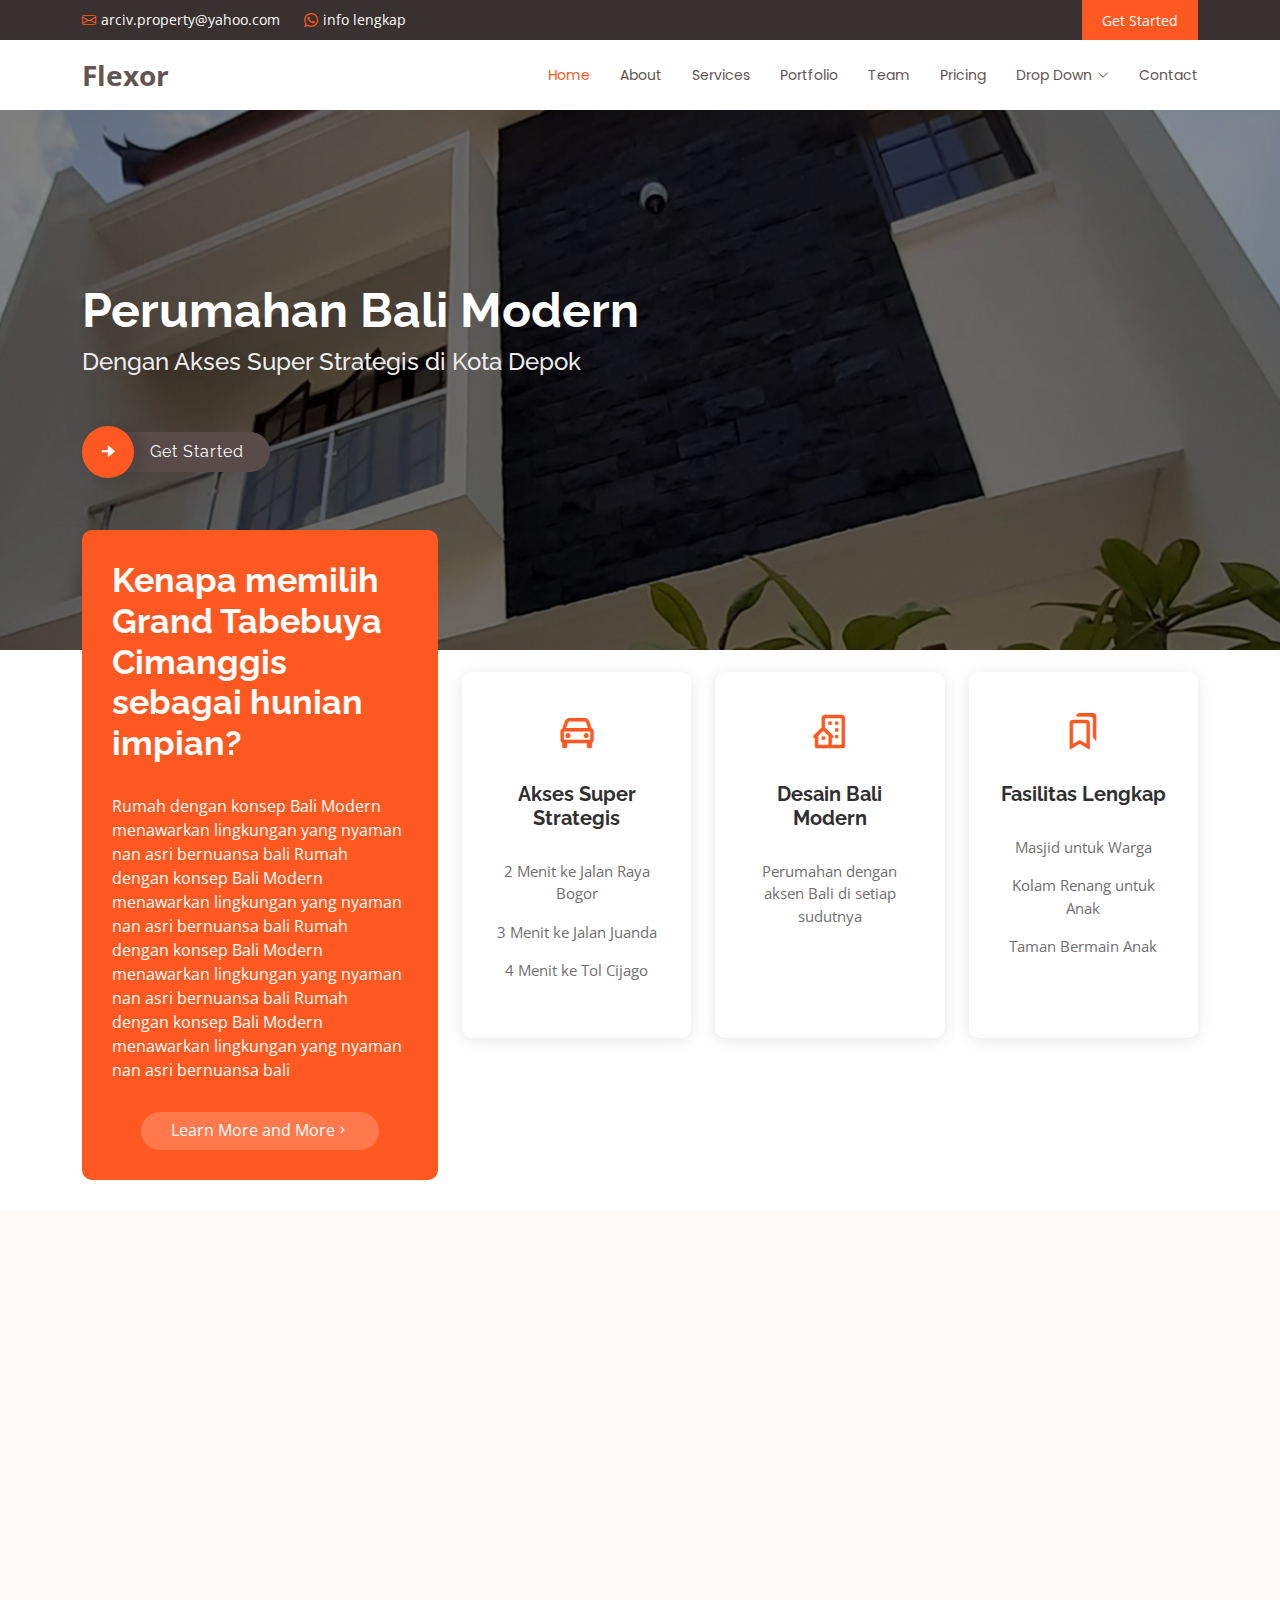
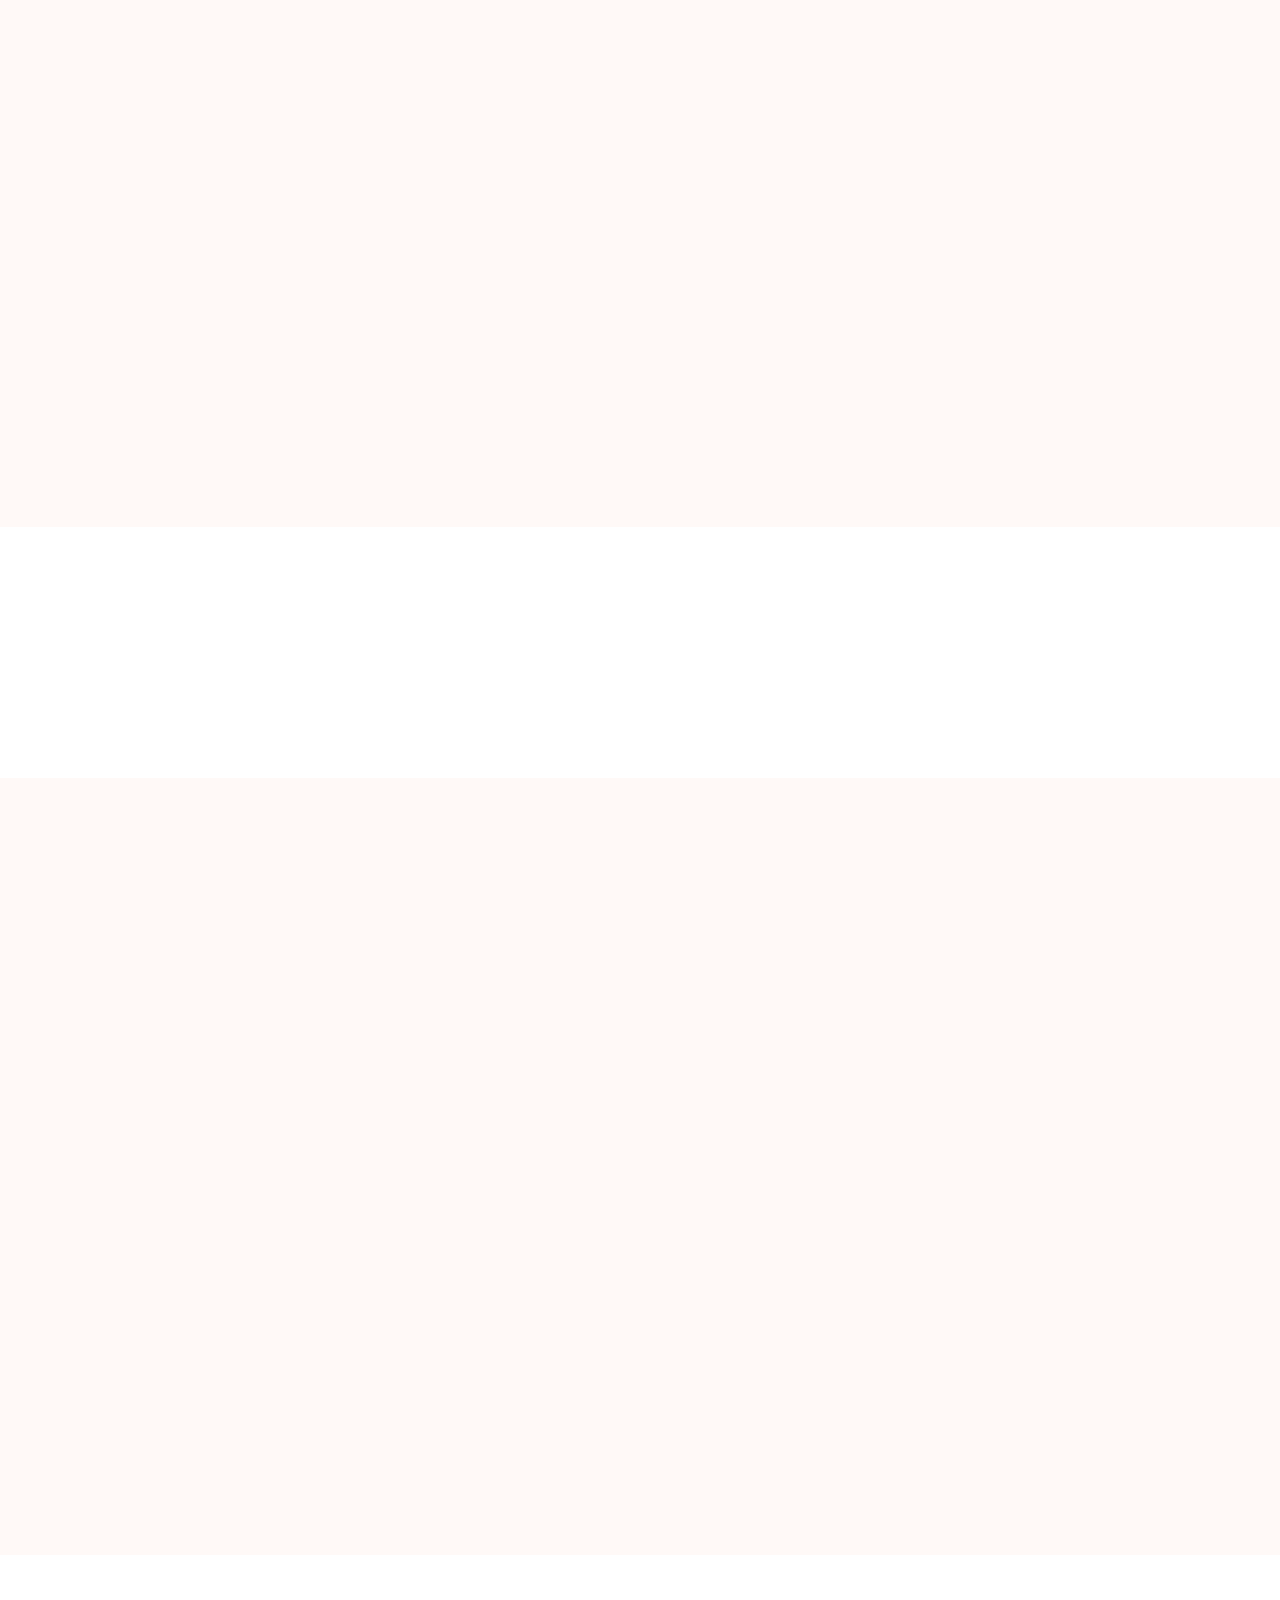
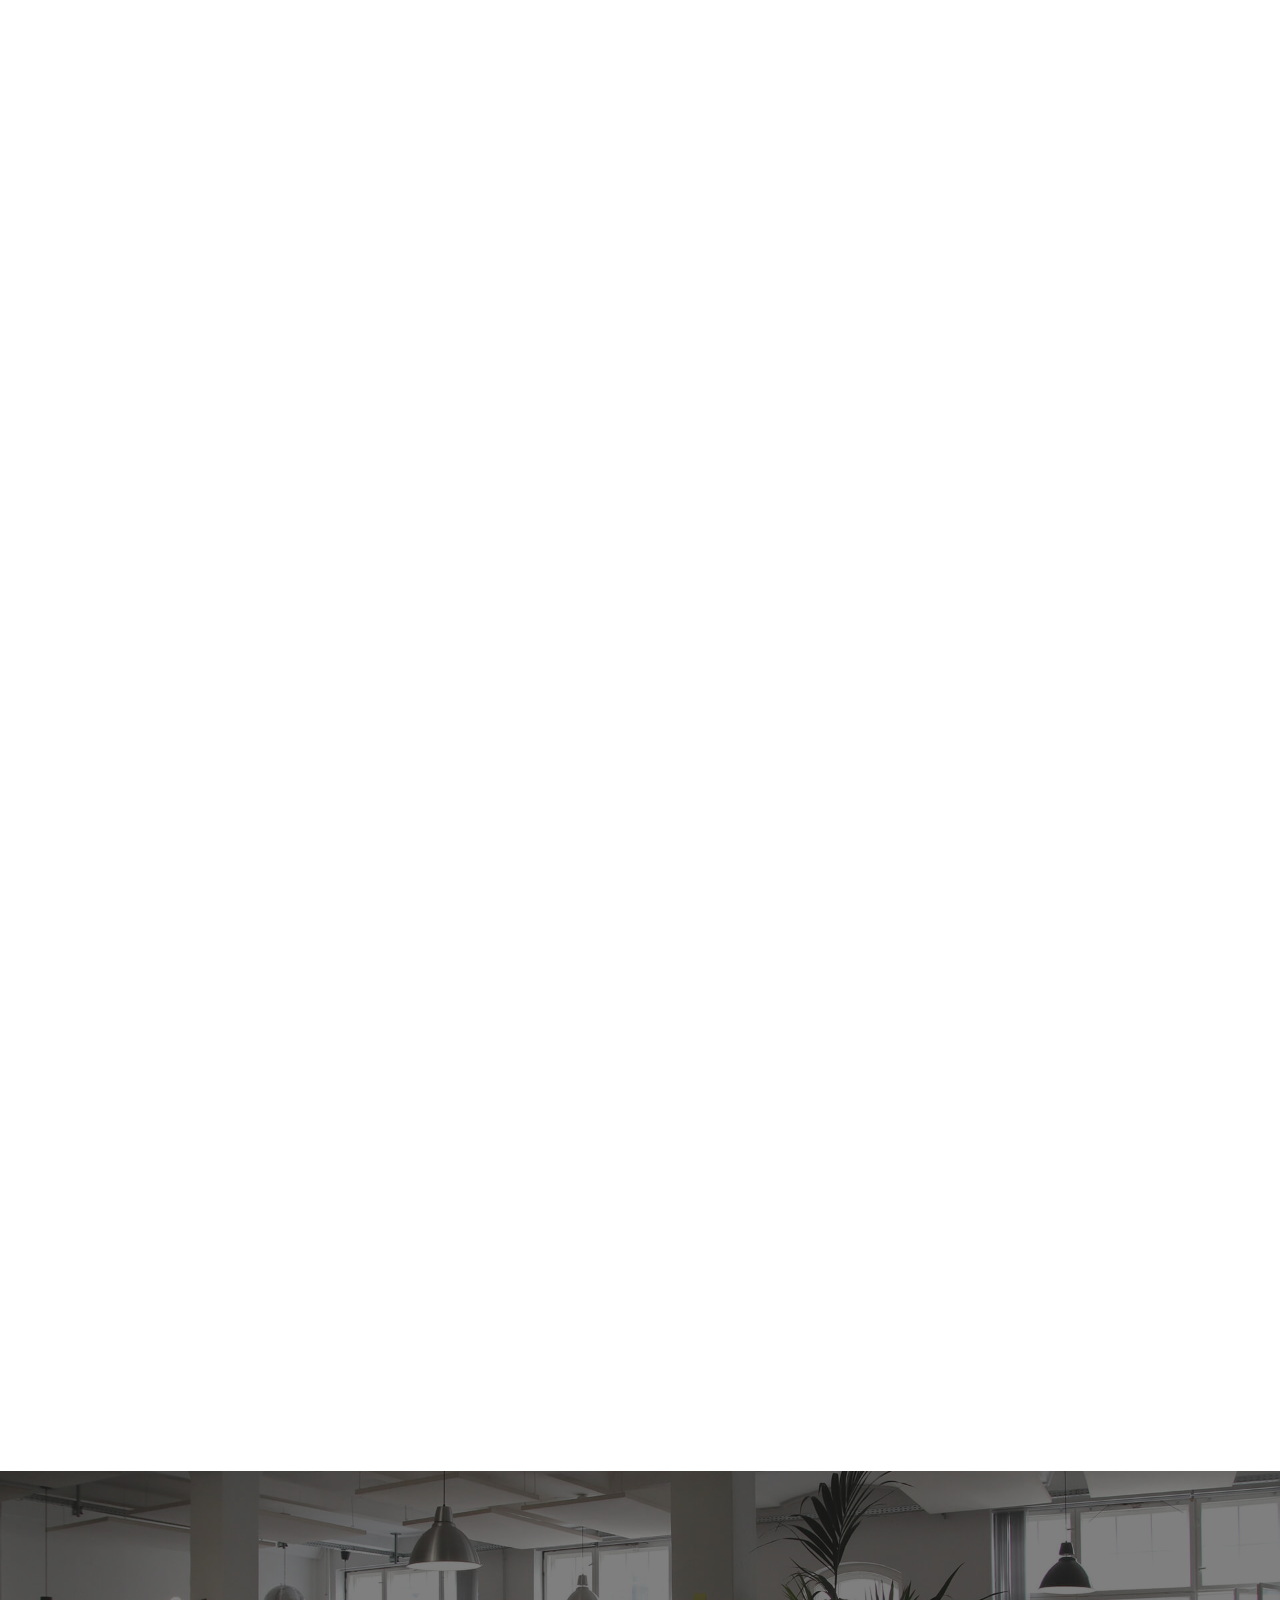
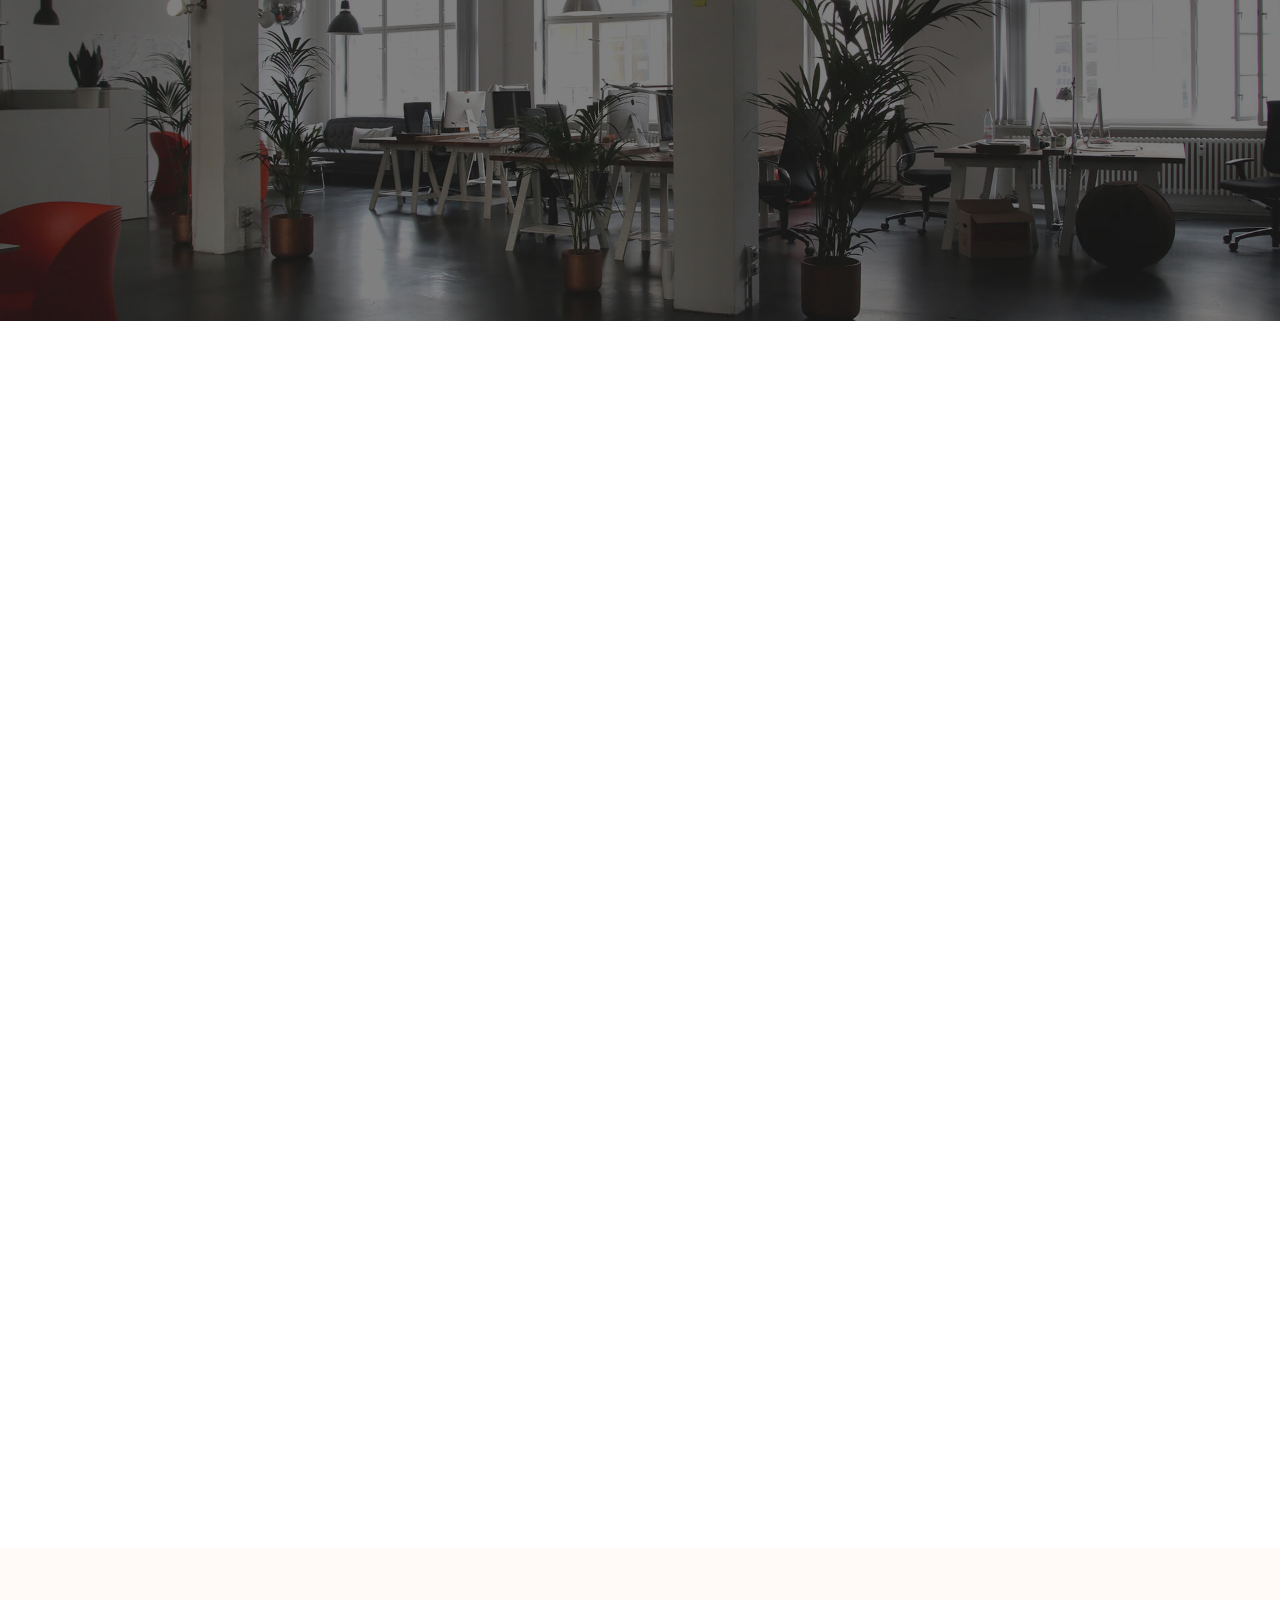
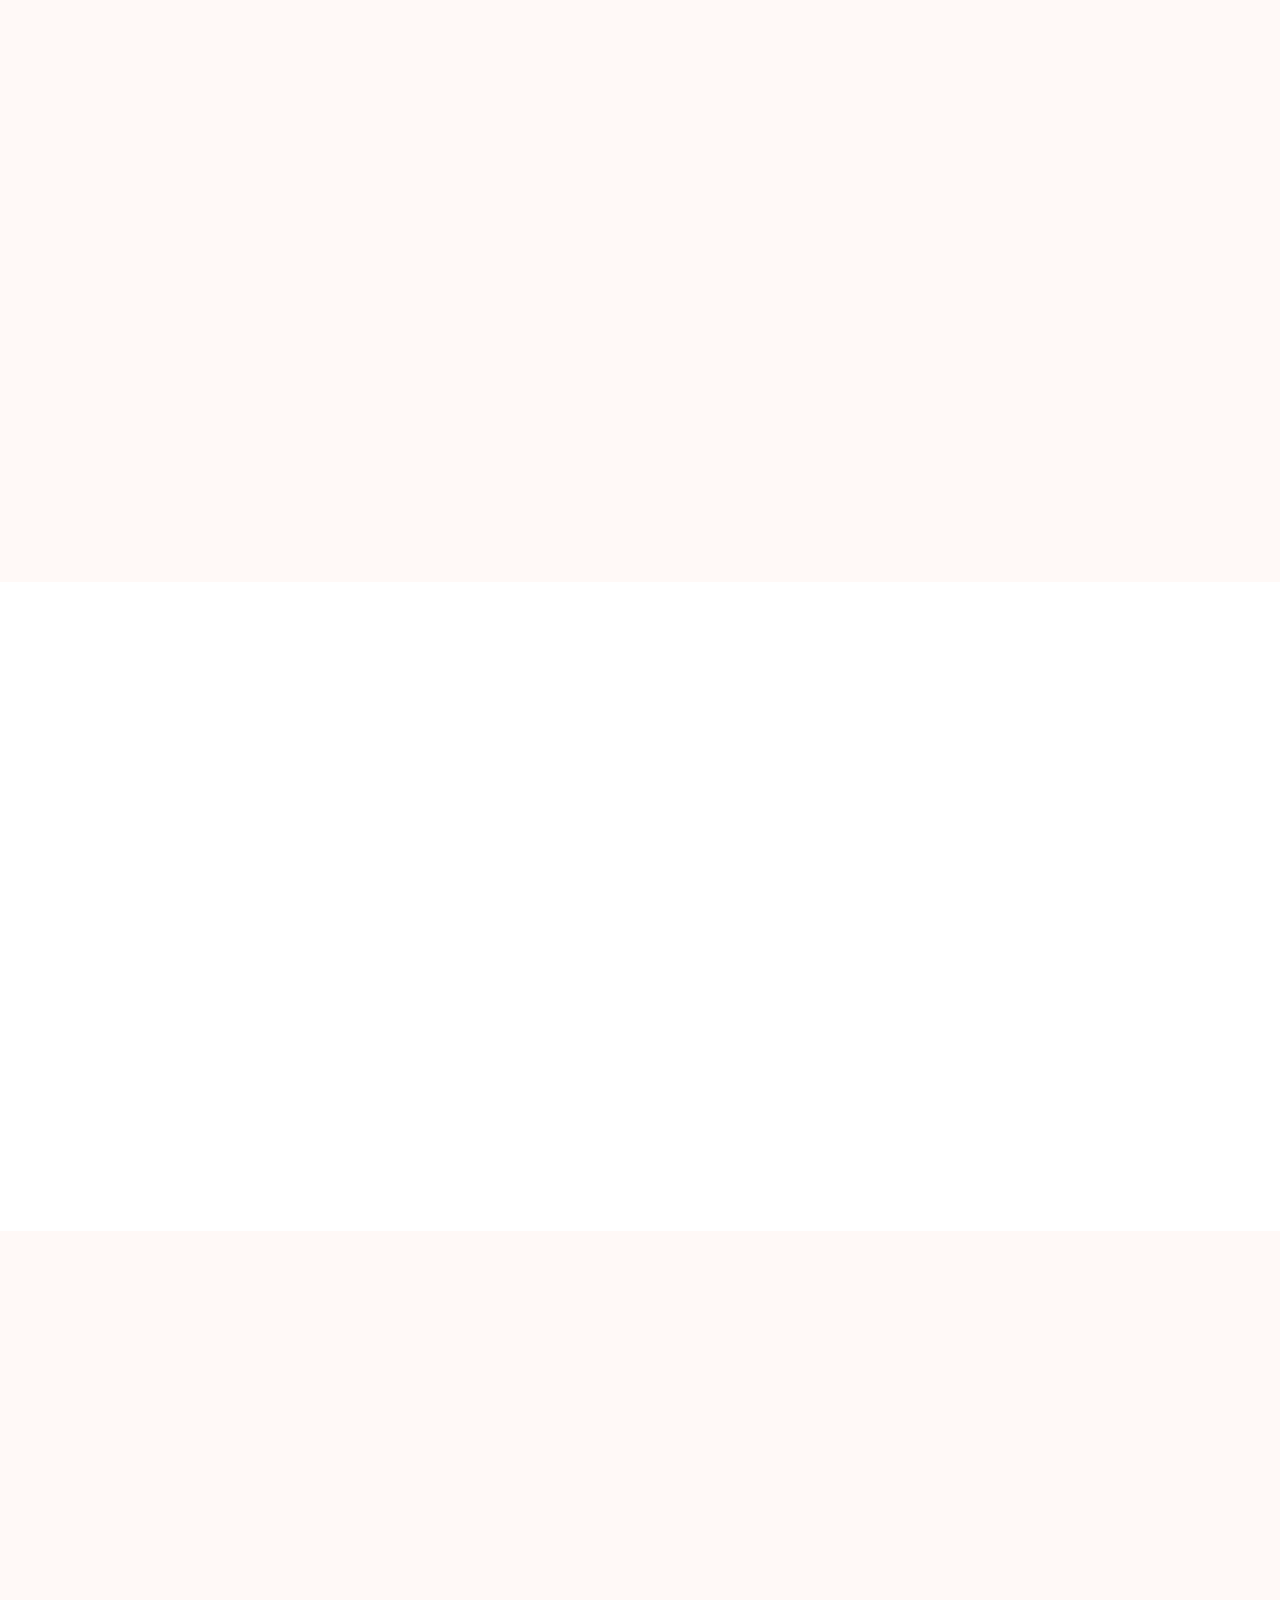
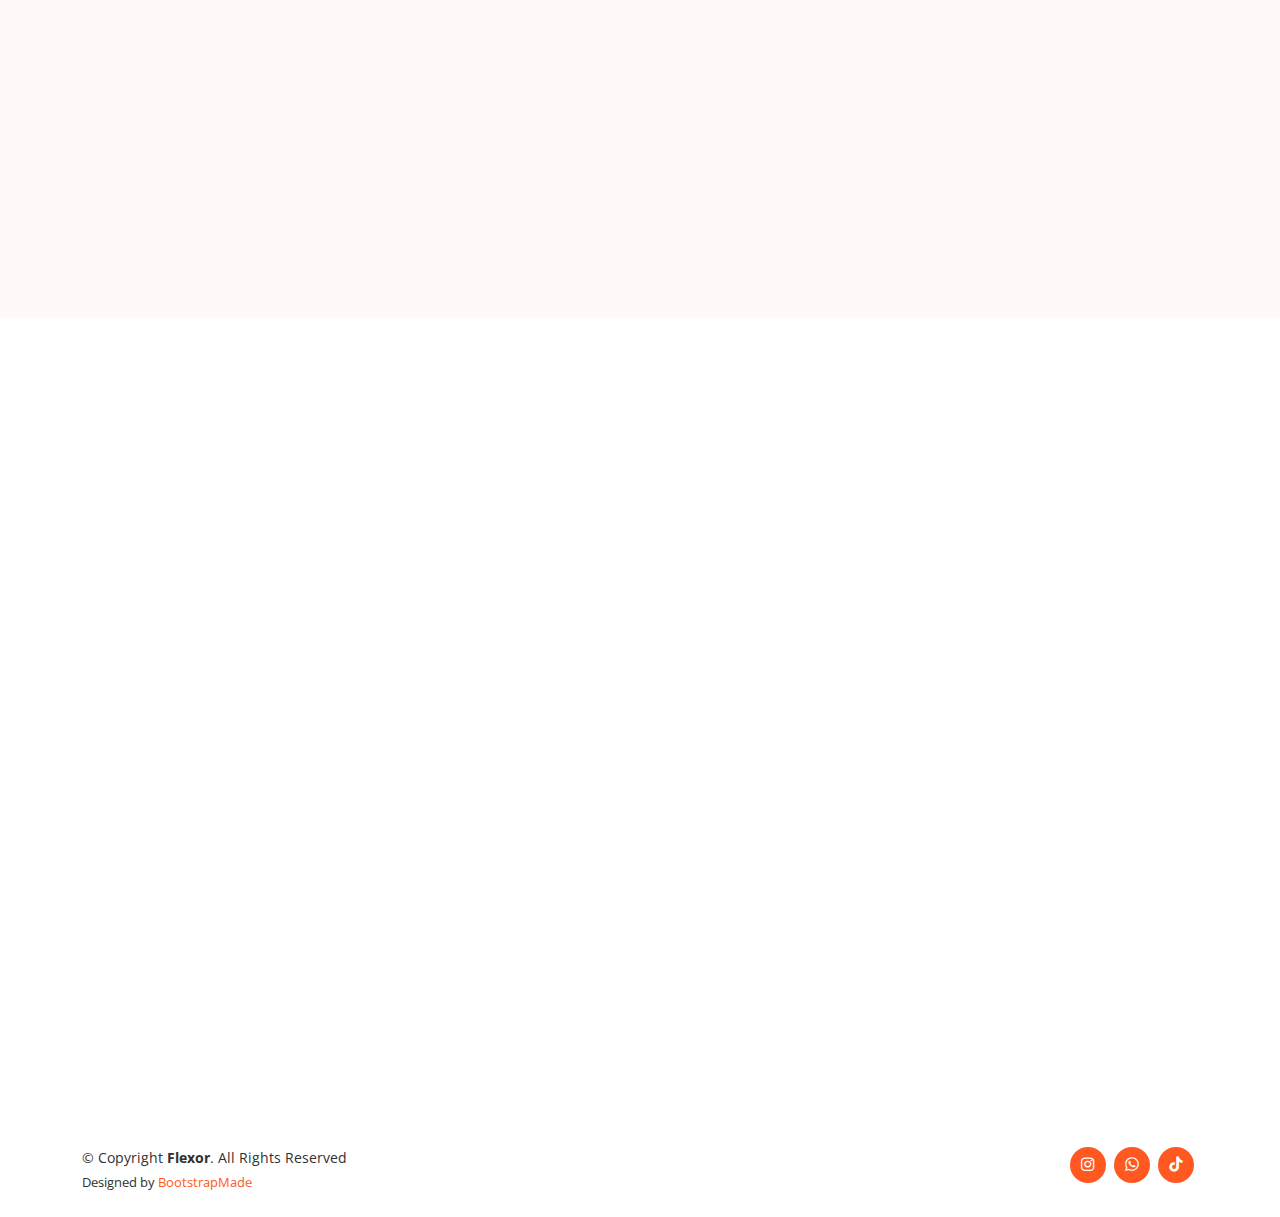
==== index.html @ 8ad3f73b "commit pertama" ====
<!DOCTYPE html>
<html lang="en">

<head>
  <meta charset="utf-8">
  <meta content="width=device-width, initial-scale=1.0" name="viewport">

  <title>Flexor Bootstrap Template - Index</title>
  <meta content="" name="description">
  <meta content="" name="keywords">

  <!-- Favicons -->
  <link href="assets/img/favicon.png" rel="icon">
  <link href="assets/img/apple-touch-icon.png" rel="apple-touch-icon">

  <!-- Google Fonts -->
  <link href="https://fonts.googleapis.com/css?family=Open+Sans:300,300i,400,400i,600,600i,700,700i|Raleway:300,300i,400,400i,500,500i,600,600i,700,700i|Poppins:300,300i,400,400i,500,500i,600,600i,700,700i" rel="stylesheet">

  <!-- Vendor CSS Files -->
  <link href="assets/vendor/aos/aos.css" rel="stylesheet">
  <link href="assets/vendor/bootstrap/css/bootstrap.min.css" rel="stylesheet">
  <link href="assets/vendor/bootstrap-icons/bootstrap-icons.css" rel="stylesheet">
  <link href="assets/vendor/boxicons/css/boxicons.min.css" rel="stylesheet">
  <link href="assets/vendor/glightbox/css/glightbox.min.css" rel="stylesheet">
  <link href="assets/vendor/swiper/swiper-bundle.min.css" rel="stylesheet">

  <!-- Template Main CSS File -->
  <link href="assets/css/style.css" rel="stylesheet">

  <!-- =======================================================
  * Template Name: Flexor
  * Updated: Jul 27 2023 with Bootstrap v5.3.1
  * Template URL: https://bootstrapmade.com/flexor-free-multipurpose-bootstrap-template/
  * Author: BootstrapMade.com
  * License: https://bootstrapmade.com/license/
  ======================================================== -->
</head>

<body>

  <!-- ======= Top Bar ======= -->
  <section id="topbar" class="d-flex align-items-center">
    <div class="container d-flex justify-content-center justify-content-md-between">
      <div class="contact-info d-flex align-items-center">
        <i class="bi bi-envelope d-flex align-items-center"><a href="mailto:arciv.property@yahoo.com">arciv.property@yahoo.com  </a></i>
        <i class="bi bi-whatsapp d-flex align-items-center ms-4"><a href="https://wa.me/6285691235723">info lengkap</a></i>
      </div>

      <div class="cta d-none d-md-flex align-items-center">
        <a href="#about" class="scrollto">Get Started</a>
      </div>
    </div>
  </section>

  <!-- ======= Header ======= -->
  <header id="header" class="d-flex align-items-center">
    <div class="container d-flex align-items-center justify-content-between">

      <div class="logo">
        <h1><a href="index.html">Flexor</a></h1>
        <!-- Uncomment below if you prefer to use an image logo -->
        <!-- <a href="index.html"><img src="assets/img/logo.png" alt="" class="img-fluid"></a>-->
      </div>

      <nav id="navbar" class="navbar">
        <ul>
          <li><a class="nav-link scrollto active" href="#hero">Home</a></li>
          <li><a class="nav-link scrollto" href="#about">About</a></li>
          <li><a class="nav-link scrollto" href="#services">Services</a></li>
          <li><a class="nav-link scrollto " href="#portfolio">Portfolio</a></li>
          <li><a class="nav-link scrollto" href="#team">Team</a></li>
          <li><a class="nav-link scrollto" href="#pricing">Pricing</a></li>
          <!-- <li><a href="blog.html">Blog</a></li> -->
          <li class="dropdown"><a href="#"><span>Drop Down</span> <i class="bi bi-chevron-down"></i></a>
            <ul>
              <li><a href="#">Drop Down 1</a></li>
              <li class="dropdown"><a href="#"><span>Deep Drop Down</span> <i class="bi bi-chevron-right"></i></a>
                <ul>
                  <li><a href="#">Deep Drop Down 1</a></li>
                  <li><a href="#">Deep Drop Down 2</a></li>
                  <li><a href="#">Deep Drop Down 3</a></li>
                  <li><a href="#">Deep Drop Down 4</a></li>
                  <li><a href="#">Deep Drop Down 5</a></li>
                </ul>
              </li>
              <li><a href="#">Drop Down 2</a></li>
              <li><a href="#">Drop Down 3</a></li>
              <li><a href="#">Drop Down 4</a></li>
            </ul>
          </li>
          <li><a class="nav-link scrollto" href="#contact">Contact</a></li>
        </ul>
        <i class="bi bi-list mobile-nav-toggle"></i>
      </nav><!-- .navbar -->

    </div>
  </header><!-- End Header -->

  <!-- ======= Hero Section ======= -->
  <section id="hero" class="d-flex flex-column justify-content-center align-items-center">
    <div class="container" data-aos="fade-in">
      <h1>Perumahan Bali Modern</h1>
      <h2>Dengan Akses Super Strategis di Kota Depok</h2>
      <div class="d-flex align-items-center">
        <i class="bx bxs-right-arrow-alt get-started-icon"></i>
        <a href="#about" class="btn-get-started scrollto">Get Started</a>
      </div>
    </div>
  </section><!-- End Hero -->

  <main id="main">

    <!-- ======= Why Us Section ======= -->
    <section id="why-us" class="why-us">
      <div class="container">

        <div class="row">
          <div class="col-xl-4 col-lg-5" data-aos="fade-up">
            <div class="content">
              <h3>Kenapa memilih Grand Tabebuya Cimanggis sebagai hunian impian?</h3>
              <p>
                Rumah dengan konsep Bali Modern menawarkan lingkungan yang nyaman nan asri bernuansa bali
                Rumah dengan konsep Bali Modern menawarkan lingkungan yang nyaman nan asri bernuansa bali
                Rumah dengan konsep Bali Modern menawarkan lingkungan yang nyaman nan asri bernuansa bali
                Rumah dengan konsep Bali Modern menawarkan lingkungan yang nyaman nan asri bernuansa bali
              </p>
              <div class="text-center">
                <a href="#" class="more-btn">Learn More and More<i class="bx bx-chevron-right"></i></a>
              </div>
            </div>
          </div>
          <div class="col-xl-8 col-lg-7 d-flex">
            <div class="icon-boxes d-flex flex-column justify-content-center">
              <div class="row">
                <div class="col-xl-4 d-flex align-items-stretch" data-aos="fade-up" data-aos-delay="100">
                  <div class="icon-box mt-4 mt-xl-0">
                    <i class="bx bx-car"></i>
                    <h4>Akses Super Strategis</h4>
                    <p>2 Menit ke Jalan Raya Bogor</p>
                    <p>3 Menit ke Jalan Juanda</p>
                    <p>4 Menit ke Tol Cijago</p>
                  </div>
                </div>
                <div class="col-xl-4 d-flex align-items-stretch" data-aos="fade-up" data-aos-delay="200">
                  <div class="icon-box mt-4 mt-xl-0">
                    <i class="bx bx-building-house"></i>
                    <h4>Desain Bali Modern</h4>
                    <p>Perumahan dengan aksen Bali di setiap sudutnya</p>
                  </div>
                </div>
                <div class="col-xl-4 d-flex align-items-stretch" data-aos="fade-up" data-aos-delay="300">
                  <div class="icon-box mt-4 mt-xl-0">
                    <i class="bx bx-bookmarks"></i>
                    <h4>Fasilitas Lengkap</h4>
                    <p>Masjid untuk Warga</p>
                    <p>Kolam Renang untuk Anak</p>
                    <p>Taman Bermain Anak</p>
                  </div>
                </div>
              </div>
            </div>
          </div>
        </div>

      </div>
    </section><!-- End Why Us Section -->

    <!-- ======= About Section ======= -->
    <section id="about" class="about section-bg">
      <div class="container">

        <div class="row">
          <div class="col-xl-5 col-lg-6 video-box d-flex justify-content-center align-items-stretch position-relative" data-aos="fade-right">
            <a href="https://www.youtube.com/watch?v=k0845DSqMCM&t=24s" class="glightbox play-btn mb-4" height="12px"></a>
            <!-- <a href="<iframe width="930" height="523" src="https://www.youtube.com/embed/k0845DSqMCM" title="GRAND TABEBUYA CIMANGGIS" frameborder="0" allow="accelerometer; autoplay; clipboard-write; encrypted-media; gyroscope; picture-in-picture; web-share" allowfullscreen></iframe>" class="glightbox play-btn mb-4"></a> -->
          </div>

          <div class="col-xl-7 col-lg-6 icon-boxes d-flex flex-column align-items-stretch justify-content-center py-5 px-lg-5">
            <h4 data-aos="fade-up">Tentang Kami</h4>
            <h3 data-aos="fade-up">Grand Tabebuya Cimanggis</h3>
            <h3 data-aos="fade-up">"your favourite place to be"</h3>
            <p data-aos="fade-up">Mengawali Project Sejak 2021, GTC bertransformasi menjadi project kami yang terbesar. Desain awal di Kavling A & B sejumlah 88 unit. Kemudian karena permintaan dan potensi yang besar, GTC ekspansi ke sisi Timur sekitar 0,8ha. Kini GTC menepati lahan seluas +- 1,6ha dan menjadi perumahan terbesar dalam project kami. Total unit rumah di GTC adalah 144 unit ditambah 6 unit Ruko dan fasilitas lengkapnya.</p>

            <div class="icon-box" data-aos="fade-up">
              <div class="icon"><i class="bx bx-fingerprint"></i></div>
              <h4 class="title"><a href="">Lorem Ipsum</a></h4>
              <p class="description">Voluptatum deleniti atque corrupti quos dolores et quas molestias excepturi sint occaecati cupiditate non provident</p>
            </div>

            <div class="icon-box" data-aos="fade-up" data-aos-delay="100">
              <div class="icon"><i class="bx bx-gift"></i></div>
              <h4 class="title"><a href="">Nemo Enim</a></h4>
              <p class="description">At vero eos et accusamus et iusto odio dignissimos ducimus qui blanditiis praesentium voluptatum deleniti atque</p>
            </div>

            <div class="icon-box" data-aos="fade-up" data-aos-delay="200">
              <div class="icon"><i class="bx bx-atom"></i></div>
              <h4 class="title"><a href="">Dine Pad</a></h4>
              <p class="description">Explicabo est voluptatum asperiores consequatur magnam. Et veritatis odit. Sunt aut deserunt minus aut eligendi omnis</p>
            </div>

          </div>
        </div>

      </div>
    </section><!-- End About Section -->

    <!-- ======= Clients Section ======= -->
    <section id="clients" class="clients">
      <div class="container" data-aos="fade-up">

        <div class="clients-slider swiper">
          <div class="swiper-wrapper align-items-center">
            <div class="swiper-slide"><img src="assets/img/clients/client-toto.jpg" class="img-fluid" alt=""></div>
            <div class="swiper-slide"><img src="assets/img/clients/client-depok.png" class="img-fluid" alt=""></div>
            <div class="swiper-slide"><img src="assets/img/clients/client-bpn.png" class="img-fluid" alt=""></div>
            <div class="swiper-slide"><img src="assets/img/clients/client-pdam.png" class="img-fluid" alt=""></div>
            <div class="swiper-slide"><img src="assets/img/clients/client-broco.png" class="img-fluid" alt=""></div>
            <div class="swiper-slide"><img src="assets/img/clients/client-pln.png" class="img-fluid" alt=""></div>
            <div class="swiper-slide"><img src="assets/img/clients/client-penguin.jpg" class="img-fluid" alt=""></div>
            <!-- <div class="swiper-slide"><img src="assets/img/clients/client-8.png" class="img-fluid" alt=""></div> -->
          </div>
          <div class="swiper-pagination"></div>
        </div>

      </div>
    </section><!-- End Clients Section -->

    <!-- ======= Services Section ======= -->
    <section id="services" class="services section-bg">
      <div class="container">

        <div class="section-title" data-aos="fade-up">
          <h2>Services</h2>
          <p>Magnam dolores commodi suscipit. Necessitatibus eius consequatur ex aliquid fuga eum quidem. Sit sint consectetur velit. Quisquam quos quisquam cupiditate. Et nemo qui impedit suscipit alias ea. Quia fugiat sit in iste officiis commodi quidem hic quas.</p>
        </div>

        <div class="row">
          <div class="col-lg-4 col-md-6" data-aos="fade-up">
            <div class="icon-box">
              <div class="icon"><i class="bi bi-briefcase"></i></div>
              <h4 class="title"><a href="">Lorem Ipsum</a></h4>
              <p class="description">Voluptatum deleniti atque corrupti quos dolores et quas molestias excepturi sint occaecati cupiditate non provident</p>
            </div>
          </div>
          <div class="col-lg-4 col-md-6" data-aos="fade-up" data-aos-delay="100">
            <div class="icon-box">
              <div class="icon"><i class="bi bi-card-checklist"></i></div>
              <h4 class="title"><a href="">Dolor Sitema</a></h4>
              <p class="description">Minim veniam, quis nostrud exercitation ullamco laboris nisi ut aliquip ex ea commodo consequat tarad limino ata</p>
            </div>
          </div>
          <div class="col-lg-4 col-md-6" data-aos="fade-up" data-aos-delay="200">
            <div class="icon-box">
              <div class="icon"><i class="bi bi-bar-chart"></i></div>
              <h4 class="title"><a href="">Sed ut perspiciatis</a></h4>
              <p class="description">Duis aute irure dolor in reprehenderit in voluptate velit esse cillum dolore eu fugiat nulla pariatur</p>
            </div>
          </div>
          <div class="col-lg-4 col-md-6" data-aos="fade-up" data-aos-delay="300">
            <div class="icon-box">
              <div class="icon"><i class="bi bi-binoculars"></i></div>
              <h4 class="title"><a href="">Magni Dolores</a></h4>
              <p class="description">Excepteur sint occaecat cupidatat non proident, sunt in culpa qui officia deserunt mollit anim id est laborum</p>
            </div>
          </div>
          <div class="col-lg-4 col-md-6" data-aos="fade-up" data-aos-delay="400">
            <div class="icon-box">
              <div class="icon"><i class="bi bi-brightness-high"></i></div>
              <h4 class="title"><a href="">Nemo Enim</a></h4>
              <p class="description">At vero eos et accusamus et iusto odio dignissimos ducimus qui blanditiis praesentium voluptatum deleniti atque</p>
            </div>
          </div>
          <div class="col-lg-4 col-md-6" data-aos="fade-up" data-aos-delay="500">
            <div class="icon-box">
              <div class="icon"><i class="bi bi-calendar4-week"></i></div>
              <h4 class="title"><a href="">Eiusmod Tempor</a></h4>
              <p class="description">Et harum quidem rerum facilis est et expedita distinctio. Nam libero tempore, cum soluta nobis est eligendi</p>
            </div>
          </div>
        </div>

      </div>
    </section><!-- End Services Section -->

    <!-- ======= Values Section ======= -->
    <section id="values" class="values">
      <div class="container">
        <div class="row">
          <div class="col-md-6 d-flex align-items-stretch" data-aos="fade-up">
            <div class="card" style="background-image: url(assets/img/values-1-1.png);">
              <div class="card-body">
                <h5 class="card-title"><a href="">Our Mission</a></h5>
                <p class="card-text">Lorem ipsum dolor sit amet, consectetur elit, sed do eiusmod tempor ut labore et dolore magna aliqua.</p>
                <div class="read-more"><a href="#"><i class="bi bi-arrow-right"></i> Read More</a></div>
              </div>
            </div>
          </div>
          <div class="col-md-6 d-flex align-items-stretch mt-4 mt-md-0" data-aos="fade-up" data-aos-delay="100">
            <div class="card" style="background-image: url(assets/img/values-2-1.png);">
              <div class="card-body">
                <h5 class="card-title"><a href="">Our Plan</a></h5>
                <p class="card-text">Sed ut perspiciatis unde omnis iste natus error sit voluptatem doloremque laudantium, totam rem.</p>
                <div class="read-more"><a href="#"><i class="bi bi-arrow-right"></i> Read More</a></div>
              </div>
            </div>
          </div>
          <div class="col-md-6 d-flex align-items-stretch mt-4" data-aos="fade-up" data-aos-delay="200">
            <div class="card" style="background-image: url(assets/img/values-3-1.png);">
              <div class="card-body">
                <h5 class="card-title"><a href="">Our Vision</a></h5>
                <p class="card-text">Nemo enim ipsam voluptatem quia voluptas sit aut odit aut fugit, sed quia magni dolores.</p>
                <div class="read-more"><a href="#"><i class="bi bi-arrow-right"></i> Read More</a></div>
              </div>
            </div>
          </div>
          <div class="col-md-6 d-flex align-items-stretch mt-4" data-aos="fade-up" data-aos-delay="300">
            <div class="card" style="background-image: url(assets/img/values-4-1.png);">
              <div class="card-body">
                <h5 class="card-title"><a href="">Our Care</a></h5>
                <p class="card-text">Nostrum eum sed et autem dolorum perspiciatis. Magni porro quisquam laudantium voluptatem.</p>
                <div class="read-more"><a href="#"><i class="bi bi-arrow-right"></i> Read More</a></div>
              </div>
            </div>
          </div>
          <br>
          <div class="col-md-6 d-flex align-items-stretch" data-aos="fade-up">
            <div class="card" style="background-image: url(assets/img/values-5-1.png);">
              <div class="card-body">
                <h5 class="card-title"><a href="">Our Mission</a></h5>
                <p class="card-text">Lorem ipsum dolor sit amet, consectetur elit, sed do eiusmod tempor ut labore et dolore magna aliqua.</p>
                <div class="read-more"><a href="#"><i class="bi bi-arrow-right"></i> Read More</a></div>
              </div>
            </div>
          </div>
          <div class="col-md-6 d-flex align-items-stretch mt-4 mt-md-0" data-aos="fade-up" data-aos-delay="100">
            <div class="card" style="background-image: url(assets/img/values-6-1.png);">
              <div class="card-body">
                <h5 class="card-title"><a href="">Our Plan</a></h5>
                <p class="card-text">Sed ut perspiciatis unde omnis iste natus error sit voluptatem doloremque laudantium, totam rem.</p>
                <div class="read-more"><a href="#"><i class="bi bi-arrow-right"></i> Read More</a></div>
              </div>
            </div>
          </div>
          <div class="col-md-6 d-flex align-items-stretch mt-4" data-aos="fade-up" data-aos-delay="200">
            <div class="card" style="background-image: url(assets/img/values-7-1.png);">
              <div class="card-body">
                <h5 class="card-title"><a href="">Our Vision</a></h5>
                <p class="card-text">Nemo enim ipsam voluptatem quia voluptas sit aut odit aut fugit, sed quia magni dolores.</p>
                <div class="read-more"><a href="#"><i class="bi bi-arrow-right"></i> Read More</a></div>
              </div>
            </div>
          </div>
          <div class="col-md-6 d-flex align-items-stretch mt-4" data-aos="fade-up" data-aos-delay="300">
            <div class="card" style="background-image: url(assets/img/values-8-1.png);">
              <div class="card-body">
                <h5 class="card-title"><a href="">Our Care</a></h5>
                <p class="card-text">Nostrum eum se d et autem dolorum perspiciatis. Magni porro quisquam laudantium voluptatem.</p>
                <div class="read-more"><a href="#"><i class="bi bi-arrow-right"></i> Read More</a></div>
              </div>
            </div>
          </div>
        </div>

      </div>
    </section><!-- End Values Section -->

    <!-- ======= Testimonials Section ======= -->
    <section id="testimonials" class="testimonials">
      <div class="container position-relative" data-aos="fade-up">

        <div class="testimonials-slider swiper" data-aos="fade-up" data-aos-delay="100">
          <div class="swiper-wrapper">

            <div class="swiper-slide">
              <div class="testimonial-item">
                <img src="assets/img/testimonials/testimonials-1.jpg" class="testimonial-img" alt="">
                <h3>Saul Goodman</h3>
                <h4>Ceo &amp; Founder</h4>
                <p>
                  <i class="bx bxs-quote-alt-left quote-icon-left"></i>
                  Proin iaculis purus consequat sem cure digni ssim donec porttitora entum suscipit rhoncus. Accusantium quam, ultricies eget id, aliquam eget nibh et. Maecen aliquam, risus at semper.
                  <i class="bx bxs-quote-alt-right quote-icon-right"></i>
                </p>
              </div>
            </div><!-- End testimonial item -->

            <div class="swiper-slide">
              <div class="testimonial-item">
                <img src="assets/img/testimonials/testimonials-2.jpg" class="testimonial-img" alt="">
                <h3>Sara Wilsson</h3>
                <h4>Designer</h4>
                <p>
                  <i class="bx bxs-quote-alt-left quote-icon-left"></i>
                  Export tempor illum tamen malis malis eram quae irure esse labore quem cillum quid cillum eram malis quorum velit fore eram velit sunt aliqua noster fugiat irure amet legam anim culpa.
                  <i class="bx bxs-quote-alt-right quote-icon-right"></i>
                </p>
              </div>
            </div><!-- End testimonial item -->

            <div class="swiper-slide">
              <div class="testimonial-item">
                <img src="assets/img/testimonials/testimonials-3.jpg" class="testimonial-img" alt="">
                <h3>Jena Karlis</h3>
                <h4>Store Owner</h4>
                <p>
                  <i class="bx bxs-quote-alt-left quote-icon-left"></i>
                  Enim nisi quem export duis labore cillum quae magna enim sint quorum nulla quem veniam duis minim tempor labore quem eram duis noster aute amet eram fore quis sint minim.
                  <i class="bx bxs-quote-alt-right quote-icon-right"></i>
                </p>
              </div>
            </div><!-- End testimonial item -->

            <div class="swiper-slide">
              <div class="testimonial-item">
                <img src="assets/img/testimonials/testimonials-4.jpg" class="testimonial-img" alt="">
                <h3>Matt Brandon</h3>
                <h4>Freelancer</h4>
                <p>
                  <i class="bx bxs-quote-alt-left quote-icon-left"></i>
                  Fugiat enim eram quae cillum dolore dolor amet nulla culpa multos export minim fugiat minim velit minim dolor enim duis veniam ipsum anim magna sunt elit fore quem dolore labore illum veniam.
                  <i class="bx bxs-quote-alt-right quote-icon-right"></i>
                </p>
              </div>
            </div><!-- End testimonial item -->

            <div class="swiper-slide">
              <div class="testimonial-item">
                <img src="assets/img/testimonials/testimonials-5.jpg" class="testimonial-img" alt="">
                <h3>John Larson</h3>
                <h4>Entrepreneur</h4>
                <p>
                  <i class="bx bxs-quote-alt-left quote-icon-left"></i>
                  Quis quorum aliqua sint quem legam fore sunt eram irure aliqua veniam tempor noster veniam enim culpa labore duis sunt culpa nulla illum cillum fugiat legam esse veniam culpa fore nisi cillum quid.
                  <i class="bx bxs-quote-alt-right quote-icon-right"></i>
                </p>
              </div>
            </div><!-- End testimonial item -->

          </div>
          <div class="swiper-pagination"></div>
        </div>

      </div>
    </section><!-- End Testimonials Section -->

    <!-- ======= Portfolio Section ======= -->
    <section id="portfolio" class="portfolio">
      <div class="container">

        <div class="section-title">
          <h2 data-aos="fade-up">Portfolio</h2>
          <p data-aos="fade-up">Magnam dolores commodi suscipit. Necessitatibus eius consequatur ex aliquid fuga eum quidem. Sit sint consectetur velit. Quisquam quos quisquam cupiditate. Et nemo qui impedit suscipit alias ea. Quia fugiat sit in iste officiis commodi quidem hic quas.</p>
        </div>

        <div class="row" data-aos="fade-up" data-aos-delay="100">
          <div class="col-lg-12 d-flex justify-content-center">
            <ul id="portfolio-flters">
              <li data-filter="*" class="filter-active">All</li>
              <li data-filter=".filter-app">Type 51</li>
              <li data-filter=".filter-card">Type 61</li>
              <!-- <li data-filter=".filter-web">Web</li> -->
            </ul>
          </div>
        </div>

        <div class="row portfolio-container" data-aos="fade-up" data-aos-delay="200">

          <div class="col-lg-4 col-md-6 portfolio-item filter-app">
            <img src="assets/img/portfolio/portfolio-1-1.jpg" class="img-fluid" alt="">
            <div class="portfolio-info">
              <h4>Type 51</h4>
              <p>Fasad</p>
              <a href="assets/img/portfolio/portfolio-1-1.jpg" data-gallery="portfolioGallery" class="portfolio-lightbox preview-link" title="App 1"><i class="bx bx-plus"></i></a>
              <a href="portfolio-details.html" class="details-link" title="More Details"><i class="bx bx-link"></i></a>
            </div>
          </div>

          <div class="col-lg-4 col-md-6 portfolio-item filter-app">
            <img src="assets/img/portfolio/portfolio-2-1.jpg" class="img-fluid" alt="">
            <div class="portfolio-info">
              <h4>Type 51</h4>
              <p>Ruang Utama</p>
              <a href="assets/img/portfolio/portfolio-2-1.jpg" data-gallery="portfolioGallery" class="portfolio-lightbox preview-link" title="Web 3"><i class="bx bx-plus"></i></a>
              <a href="portfolio-details.html" class="details-link" title="More Details"><i class="bx bx-link"></i></a>
            </div>
          </div>

          <div class="col-lg-4 col-md-6 portfolio-item filter-card">
            <img src="assets/img/portfolio/portfolio-6-1.jpg" class="img-fluid" alt="">
            <div class="portfolio-info">
              <h4>Type 61</h4>
              <p>Fasad</p>
              <a href="assets/img/portfolio/portfolio-6-1.jpg" data-gallery="portfolioGallery" class="portfolio-lightbox preview-link" title="App 3"><i class="bx bx-plus"></i></a>
              <a href="portfolio-details.html" class="details-link" title="More Details"><i class="bx bx-link"></i></a>
            </div>
          </div>
          
          <div class="col-lg-4 col-md-6 portfolio-item filter-app">
            <img src="assets/img/portfolio/portfolio-4-1.jpg" class="img-fluid" alt="">
            <div class="portfolio-info">
              <h4>Type 51</h4>
              <p>Area Lt.2</p>
              <a href="assets/img/portfolio/portfolio-4-1.jpg" data-gallery="portfolioGallery" class="portfolio-lightbox preview-link" title="Card 2"><i class="bx bx-plus"></i></a>
              <a href="portfolio-details.html" class="details-link" title="More Details"><i class="bx bx-link"></i></a>
            </div>
          </div>
          
          <div class="col-lg-4 col-md-6 portfolio-item filter-app">
            <img src="assets/img/portfolio/portfolio-5-1.jpg" class="img-fluid" alt="">
            <div class="portfolio-info">
              <h4>Type 51</h4>
              <p>Balkon</p>
              <a href="assets/img/portfolio/portfolio-5-1.jpg" data-gallery="portfolioGallery" class="portfolio-lightbox preview-link" title="Web 2"><i class="bx bx-plus"></i></a>
              <a href="portfolio-details.html" class="details-link" title="More Details"><i class="bx bx-link"></i></a>
            </div>
          </div>
          
          <div class="col-lg-4 col-md-6 portfolio-item filter-app">
            <img src="assets/img/portfolio/portfolio-3-1.jpg" class="img-fluid" alt="">
            <div class="portfolio-info">
              <h4>Type 51</h4>
              <p>Area Tangga</p>
              <a href="assets/img/portfolio/portfolio-3-1.jpg" data-gallery="portfolioGallery" class="portfolio-lightbox preview-link" title="App 2"><i class="bx bx-plus"></i></a>
              <a href="portfolio-details.html" class="details-link" title="More Details"><i class="bx bx-link"></i></a>
            </div>
          </div>
          

          <div class="col-lg-4 col-md-6 portfolio-item filter-card">
            <img src="assets/img/portfolio/portfolio-7-1.jpg" class="img-fluid" alt="">
            <div class="portfolio-info">
              <h4>Type 61</h4>
              <p>Ruang Utama</p>
              <a href="assets/img/portfolio/portfolio-7-1.jpg" data-gallery="portfolioGallery" class="portfolio-lightbox preview-link" title="Card 1"><i class="bx bx-plus"></i></a>
              <a href="portfolio-details.html" class="details-link" title="More Details"><i class="bx bx-link"></i></a>
            </div>
          </div>

          <div class="col-lg-4 col-md-6 portfolio-item filter-card">
            <img src="assets/img/portfolio/portfolio-8-1.jpg" class="img-fluid" alt="">
            <div class="portfolio-info">
              <h4>Type 61</h4>
              <p>Area Lt.2</p>
              <a href="assets/img/portfolio/portfolio-8-1.jpg" data-gallery="portfolioGallery" class="portfolio-lightbox preview-link" title="Card 3"><i class="bx bx-plus"></i></a>
              <a href="portfolio-details.html" class="details-link" title="More Details"><i class="bx bx-link"></i></a>
            </div>
          </div>

          <div class="col-lg-4 col-md-6 portfolio-item filter-card">
            <img src="assets/img/portfolio/portfolio-9-1.jpg" class="img-fluid" alt="">
            <div class="portfolio-info">
              <h4>Type 61</h4>
              <p>Balkon</p>
              <a href="assets/img/portfolio/portfolio-9-1.jpg" data-gallery="portfolioGallery" class="portfolio-lightbox preview-link" title="Web 3"><i class="bx bx-plus"></i></a>
              <a href="portfolio-details.html" class="details-link" title="More Details"><i class="bx bx-link"></i></a>
            </div>
          </div>

        </div>

      </div>
    </section><!-- End Portfolio Section -->

    <!-- ======= Team Section ======= -->
    <section id="team" class="team section-bg">
      <div class="container">

        <div class="section-title">
          <h2 data-aos="fade-up">Team</h2>
          <p data-aos="fade-up">Magnam dolores commodi suscipit. Necessitatibus eius consequatur ex aliquid fuga eum quidem. Sit sint consectetur velit. Quisquam quos quisquam cupiditate. Et nemo qui impedit suscipit alias ea. Quia fugiat sit in iste officiis commodi quidem hic quas.</p>
        </div>

        <div class="row">

          <div class="col-lg-3 col-md-6 d-flex align-items-stretch" data-aos="fade-up">
            <div class="member">
              <div class="member-img">
                <img src="assets/img/team/team-1.jpg" class="img-fluid" alt="">
                <div class="social">
                  <a href=""><i class="bi bi-twitter"></i></a>
                  <a href=""><i class="bi bi-facebook"></i></a>
                  <a href=""><i class="bi bi-instagram"></i></a>
                  <a href=""><i class="bi bi-linkedin"></i></a>
                </div>
              </div>
              <div class="member-info">
                <h4>Walter White</h4>
                <span>Chief Executive Officer</span>
              </div>
            </div>
          </div>

          <div class="col-lg-3 col-md-6 d-flex align-items-stretch" data-aos="fade-up" data-aos-delay="100">
            <div class="member">
              <div class="member-img">
                <img src="assets/img/team/team-2.jpg" class="img-fluid" alt="">
                <div class="social">
                  <a href=""><i class="bi bi-twitter"></i></a>
                  <a href=""><i class="bi bi-facebook"></i></a>
                  <a href=""><i class="bi bi-instagram"></i></a>
                  <a href=""><i class="bi bi-linkedin"></i></a>
                </div>
              </div>
              <div class="member-info">
                <h4>Sarah Jhonson</h4>
                <span>Product Manager</span>
              </div>
            </div>
          </div>

          <div class="col-lg-3 col-md-6 d-flex align-items-stretch" data-aos="fade-up" data-aos-delay="200">
            <div class="member">
              <div class="member-img">
                <img src="assets/img/team/team-3.jpg" class="img-fluid" alt="">
                <div class="social">
                  <a href=""><i class="bi bi-twitter"></i></a>
                  <a href=""><i class="bi bi-facebook"></i></a>
                  <a href=""><i class="bi bi-instagram"></i></a>
                  <a href=""><i class="bi bi-linkedin"></i></a>
                </div>
              </div>
              <div class="member-info">
                <h4>William Anderson</h4>
                <span>CTO</span>
              </div>
            </div>
          </div>

          <div class="col-lg-3 col-md-6 d-flex align-items-stretch" data-aos="fade-up" data-aos-delay="300">
            <div class="member">
              <div class="member-img">
                <img src="assets/img/team/team-4.jpg" class="img-fluid" alt="">
                <div class="social">
                  <a href=""><i class="bi bi-twitter"></i></a>
                  <a href=""><i class="bi bi-facebook"></i></a>
                  <a href=""><i class="bi bi-instagram"></i></a>
                  <a href=""><i class="bi bi-linkedin"></i></a>
                </div>
              </div>
              <div class="member-info">
                <h4>Amanda Jepson</h4>
                <span>Accountant</span>
              </div>
            </div>
          </div>

        </div>

      </div>
    </section><!-- End Team Section -->

    <!-- ======= Pricing Section ======= -->
    <section id="pricing" class="pricing">
      <div class="container">

        <div class="section-title">
          <h2 data-aos="fade-up">Potongan Harga</h2>
          <p data-aos="fade-up">Dapatkan berbagai Potongan Harga yang bisa Anda miliki</p>
        </div>

        <div class="row">

          <div class="col-lg-3 col-md-6" data-aos="fade-up">
            <div class="box">
              <h3>Pesta 17-an</h3>
              <h4><sup>Rp</sup>17<span> Juta</span></h4>
              <ul>
                <li>SHM Pecahan</li>
                <li>IMP/PBB Pecahan</li>
                <li>AJB + Balik Nama</li>
                <li>Pajak Pembeli</li>
                <li>Massa ultricies mi</li>
              </ul>
              <div class="btn-wrap">
                <a href="https://wa.me/6285691235723" class="btn-buy">Pesan</a>
              </div>
            </div>
          </div>

          <div class="col-lg-3 col-md-6 mt-4 mt-md-0" data-aos="fade-up" data-aos-delay="100">
            <div class="box featured">
              <h3>Cash Bertahap</h3>
              <h4><sup>Rp</sup>40<span>Juta</span></h4>
              <ul>
                <li>SHM Pecahan</li>
                <li>IMP/PBB Pecahan</li>
                <li>AJB + Balik Nama</li>
                <li>Pajak Pembeli</li>
                <li>Instalasi PLN + PDAM</li>
              </ul>
              <div class="btn-wrap">
                <a href="https://wa.me/6285691235723" class="btn-buy">Pesan</a>
              </div>
            </div>
          </div>

          <div class="col-lg-3 col-md-6 mt-4 mt-lg-0" data-aos="fade-up" data-aos-delay="200">
            <div class="box">
              <h3>Cash Keras</h3>
              <h4><sup>Rp</sup>75<span>Juta</span></h4>
              <ul>
                <li>SHM Pecahan</li>
                <li>IMP/PBB Pecahan</li>
                <li>AJB + Balik Nama</li>
                <li>Pajak Pembeli</li>
                <li>Massa ultricies mi</li>
              </ul>
              <div class="btn-wrap">
                <a href="https://wa.me/6285691235723" class="btn-buy">Pesan</a>
              </div>
            </div>
          </div>

          <div class="col-lg-3 col-md-6 mt-4 mt-lg-0" data-aos="fade-up" data-aos-delay="300">
            <div class="box">
              <span class="advanced">Advanced</span>
              <h3>Ramadhan</h3>
              <h4><sup>Rp</sup>120<span>Juta</span></h4>
              <ul>
                <li>SHM Pecahan</li>
                <li>IMP/PBB Pecahan</li>
                <li>AJB + Balik Nama</li>
                <li>Pajak Pembeli</li>
                <li>Massa ultricies mi</li>
              </ul>
              <div class="btn-wrap">
                <a href="https://wa.me/6285691235723" class="btn-buy">Pesan</a>
              </div>
            </div>
          </div>

        </div>

      </div>
    </section><!-- End Pricing Section -->

    <!-- ======= F.A.Q Section ======= -->
    <section id="faq" class="faq section-bg">
      <div class="container">

        <div class="section-title">
          <h2 data-aos="fade-up">F.A.Q</h2>
          <p data-aos="fade-up">Magnam dolores commodi suscipit. Necessitatibus eius consequatur ex aliquid fuga eum quidem. Sit sint consectetur velit. Quisquam quos quisquam cupiditate. Et nemo qui impedit suscipit alias ea. Quia fugiat sit in iste officiis commodi quidem hic quas.</p>
        </div>

        <div class="faq-list">
          <ul>
            <li data-aos="fade-up">
              <i class="bx bx-help-circle icon-help"></i> <a data-bs-toggle="collapse" class="collapse" data-bs-target="#faq-list-1">Bagaimana proses pengajuan KPR?<i class="bx bx-chevron-down icon-show"></i><i class="bx bx-chevron-up icon-close"></i></a>
              <div id="faq-list-1" class="collapse show" data-bs-parent=".faq-list">
                <p>
                  Cukup siapkan dokumen KPR saja.
                </p>
              </div>
            </li>

            <li data-aos="fade-up" data-aos-delay="100">
              <i class="bx bx-help-circle icon-help"></i> <a data-bs-toggle="collapse" data-bs-target="#faq-list-2" class="collapsed">Dokumen apa saja yang perlu dipersiapkan untuk mengajukan KPR?<i class="bx bx-chevron-down icon-show"></i><i class="bx bx-chevron-up icon-close"></i></a>
              <div id="faq-list-2" class="collapse" data-bs-parent=".faq-list">
                <p>
                  Ketentuan: <br>
                  WNI, Usia 21-50 tahun, Penghasilan tetap & memiliki tabungan BSI <br>
                  Syarat: <br>
                  1. Mengisi Formulis BSI Hasanah<br>
                  2. Fotokopi KTP, KK & Akta Nikah<br>
                  3. Fotokopi Rekening & Slip Gaji<br>
                  4. SK Pegawai Tetap<br>
                  5. Fotokopi properti SHM, IMB & Denah Rumah<br>
                </p>
              </div>
            </li>

            <li data-aos="fade-up" data-aos-delay="200">
              <i class="bx bx-help-circle icon-help"></i> <a data-bs-toggle="collapse" data-bs-target="#faq-list-3" class="collapsed">Biaya apa saja yang harus saya bayar jika ingin membeli rumah di Grand Tabebuya Cimanggis?<i class="bx bx-chevron-down icon-show"></i><i class="bx bx-chevron-up icon-close"></i></a>
              <div id="faq-list-3" class="collapse" data-bs-parent=".faq-list">
                <p>
                  1. Membayar booking fee 2jt <br>
                  2. Booking fee sudah termasuk harga rumah <br>
                  3. Ajukan jangka waktu pelunasan jika cash <br>
                  4. Biaya KPR jika menggunakan Bank yg bekerjasama dg kami <br>
                  5. Siapkan biaya KPR, estimasi 5% dari plafon <br>
                  6. Free biaya semua administrasi (SHM/IMB/PBB, BPHTB & AJB) <br>
                  7. Free biaya instalasi listrik dan PDAM <br>
                </p>
              </div>
            </li>

            <li data-aos="fade-up" data-aos-delay="300">
              <i class="bx bx-help-circle icon-help"></i> <a data-bs-toggle="collapse" data-bs-target="#faq-list-4" class="collapsed">Berapa lama pembangunan rumah?<i class="bx bx-chevron-down icon-show"></i><i class="bx bx-chevron-up icon-close"></i></a>
              <div id="faq-list-4" class="collapse" data-bs-parent=".faq-list">
                <p>
                  8 bulan sejak penandatanganan kerjasama dengan Bank. <br>
                  8 bulan sejak pembayaran pertama dilakukan jika cash. <br>
                  Semua pekerjaan memiliki konsekuensi atas keterlambatan penyelesaian. <br>
                </p>
              </div>
            </li>

            <li data-aos="fade-up" data-aos-delay="400">
              <i class="bx bx-help-circle icon-help"></i> <a data-bs-toggle="collapse" data-bs-target="#faq-list-5" class="collapsed">Bank apa saja yang sudah bekerja sama dengan Grand Tabebuya Cimanggis?<i class="bx bx-chevron-down icon-show"></i><i class="bx bx-chevron-up icon-close"></i></a>
              <div id="faq-list-5" class="collapse" data-bs-parent=".faq-list">
                <p>
                  Bank Syariah Indonesia (BSI)<br>
                  Bank Tabungan Nasional Syariah (BTNS) <br>
                  Bank Muamalat
                </p>
              </div>
            </li>

          </ul>
        </div>

      </div>
    </section><!-- End F.A.Q Section -->

    <!-- ======= Contact Section ======= -->
    <section id="contact" class="contact">
      <div class="container">

        <div class="section-title">
          <h2 data-aos="fade-up">Contact</h2>
          <p data-aos="fade-up">Magnam dolores commodi suscipit. Necessitatibus eius consequatur ex aliquid fuga eum quidem. Sit sint consectetur velit. Quisquam quos quisquam cupiditate. Et nemo qui impedit suscipit alias ea. Quia fugiat sit in iste officiis commodi quidem hic quas.</p>
        </div>

        <div class="row justify-content-center">

          <div class="col-xl-3 col-lg-4 mt-4" data-aos="fade-up">
            <div class="info-box">
              <i class="bx bx-map"></i>
              <h3>Our Address</h3>
              <p>Graha Alfatih <br>
              Pondok Duta, Depok</p>
            </div>
          </div>

          <div class="col-xl-3 col-lg-4 mt-4" data-aos="fade-up" data-aos-delay="100">
            <div class="info-box">
              <i class="bx bx-envelope"></i>
              <h3>Email Us</h3>
              <p>arciv.property@yahoo.com<br>arciv.property@gmail.com</p>
            </div>
          </div>
          <div class="col-xl-3 col-lg-4 mt-4" data-aos="fade-up" data-aos-delay="200">
            <div class="info-box">
              <i class="bx bx-phone-call"></i>
              <h3>Call Us</h3>
              <p>+62856 9123 5723<br>+62812 8042 7084</p>
            </div>
          </div>
        </div>

        <div class="row justify-content-center" data-aos="fade-up" data-aos-delay="300">
          <div class="col-xl-9 col-lg-12 mt-4">
            <form action="forms/contact.php" method="post" role="form" class="php-email-form">
              <div class="row">
                <div class="col-md-6 form-group">
                  <input type="text" name="name" class="form-control" id="name" placeholder="Your Name" required>
                </div>
                <div class="col-md-6 form-group mt-3 mt-md-0">
                  <input type="email" class="form-control" name="email" id="email" placeholder="Your Email" required>
                </div>
              </div>
              <div class="form-group mt-3">
                <input type="text" class="form-control" name="subject" id="subject" placeholder="Subject" required>
              </div>
              <div class="form-group mt-3">
                <textarea class="form-control" name="message" rows="5" placeholder="Message" required></textarea>
              </div>
              <div class="my-3">
                <div class="loading">Loading</div>
                <div class="error-message"></div>
                <div class="sent-message">Your message has been sent. Thank you!</div>
              </div>
              <div class="text-center"><button type="submit">Send Message</button></div>
            </form>
          </div>

        </div>

      </div>
    </section><!-- End Contact Section -->

  </main><!-- End #main -->

  <!-- ======= Footer ======= -->
  <footer id="footer">

    <!-- <div class="footer-top">
      <div class="container">
        <div class="row">

          <div class="col-lg-3 col-md-6 footer-contact">
            <h3>Flexor</h3>
            <p>
              A108 Adam Street <br>
              New York, NY 535022<br>
              United States <br><br>
              <strong>Phone:</strong> +1 5589 55488 55<br>
              <strong>Email:</strong> info@example.com<br>
            </p>
          </div>

          <div class="col-lg-2 col-md-6 footer-links">
            <h4>Useful Links</h4>
            <ul>
              <li><i class="bx bx-chevron-right"></i> <a href="#">Home</a></li>
              <li><i class="bx bx-chevron-right"></i> <a href="#">About us</a></li>
              <li><i class="bx bx-chevron-right"></i> <a href="#">Services</a></li>
              <li><i class="bx bx-chevron-right"></i> <a href="#">Terms of service</a></li>
              <li><i class="bx bx-chevron-right"></i> <a href="#">Privacy policy</a></li>
            </ul>
          </div>

          <div class="col-lg-3 col-md-6 footer-links">
            <h4>Our Services</h4>
            <ul>
              <li><i class="bx bx-chevron-right"></i> <a href="#">Web Design</a></li>
              <li><i class="bx bx-chevron-right"></i> <a href="#">Web Development</a></li>
              <li><i class="bx bx-chevron-right"></i> <a href="#">Product Management</a></li>
              <li><i class="bx bx-chevron-right"></i> <a href="#">Marketing</a></li>
              <li><i class="bx bx-chevron-right"></i> <a href="#">Graphic Design</a></li>
            </ul>
          </div>

          <div class="col-lg-4 col-md-6 footer-newsletter">
            <h4>Join Our Newsletter</h4>
            <p>Tamen quem nulla quae legam multos aute sint culpa legam noster magna</p>
            <form action="" method="post">
              <input type="email" name="email"><input type="submit" value="Subscribe">
            </form>
          </div>

        </div>
      </div>
    </div> -->

    <div class="container d-lg-flex py-4">

      <div class="me-lg-auto text-center text-lg-start">
        <div class="copyright">
          &copy; Copyright <strong><span>Flexor</span></strong>. All Rights Reserved
        </div>
        <div class="credits">
          <!-- All the links in the footer should remain intact. -->
          <!-- You can delete the links only if you purchased the pro version. -->
          <!-- Licensing information: https://bootstrapmade.com/license/ -->
          <!-- Purchase the pro version with working PHP/AJAX contact form: https://bootstrapmade.com/flexor-free-multipurpose-bootstrap-template/ -->
          Designed by <a href="https://bootstrapmade.com/">BootstrapMade</a>
        </div>
      </div>
      <div class="social-links text-center text-lg-right pt-3 pt-lg-0">
        <!-- <a href="#" class="twitter"><i class="bx bxl-twitter"></i></a> -->
        <!-- <a href="#" class="facebook"><i class="bx bxl-facebook"></i></a> -->
        <a href="#" class="instagram"><i class="bx bxl-instagram"></i></a>
        <a href="#" class="google-plus"><i class="bx bxl-whatsapp"></i></a>
        <a href="https://wa.me/628569125723" class="linkedin"><i class="bx bxl-tiktok"></i></a>
      </div>
    </div>
  </footer><!-- End Footer -->

  <a href="#" class="back-to-top d-flex align-items-center justify-content-center"><i class="bi bi-arrow-up-short"></i></a>

  <!-- Vendor JS Files -->
  <script src="assets/vendor/aos/aos.js"></script>
  <script src="assets/vendor/bootstrap/js/bootstrap.bundle.min.js"></script>
  <script src="assets/vendor/glightbox/js/glightbox.min.js"></script>
  <script src="assets/vendor/isotope-layout/isotope.pkgd.min.js"></script>
  <script src="assets/vendor/swiper/swiper-bundle.min.js"></script>
  <script src="assets/vendor/php-email-form/validate.js"></script>

  <!-- Template Main JS File -->
  <script src="assets/js/main.js"></script>

</body>

</html>
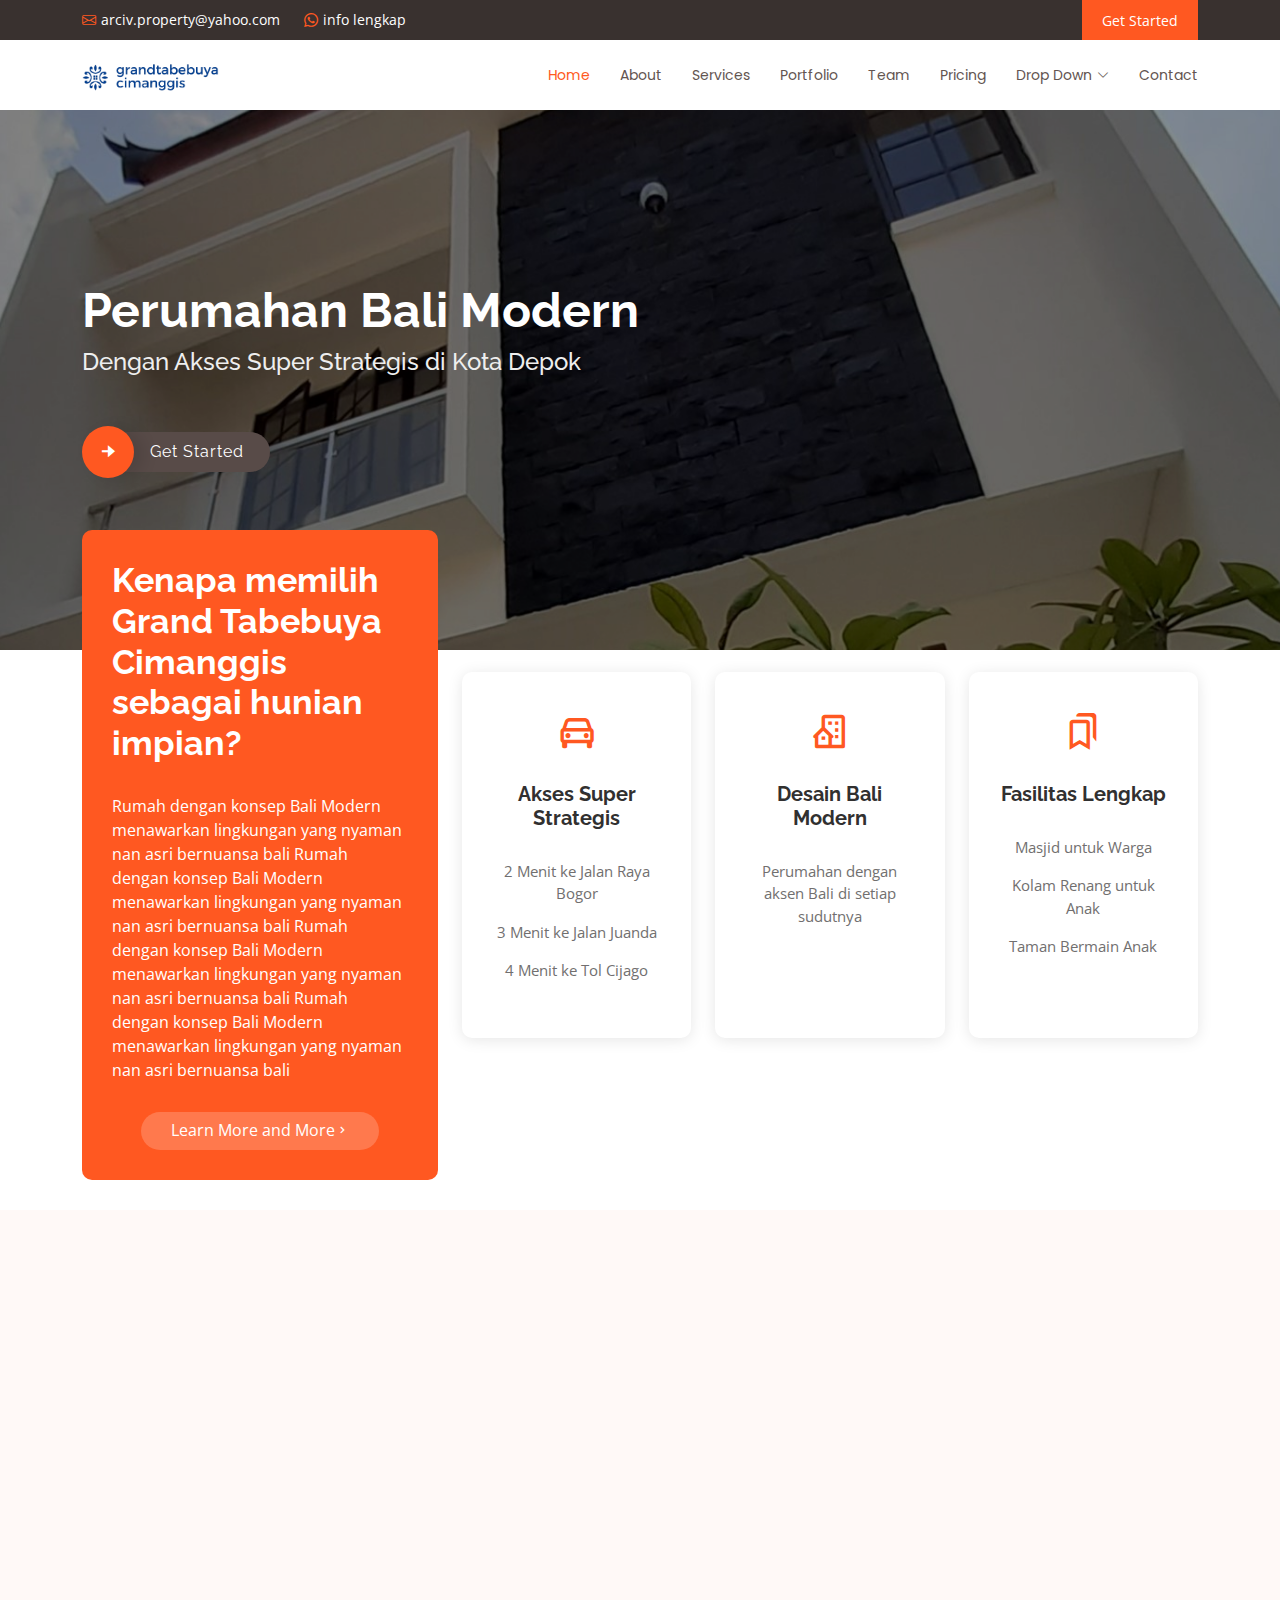
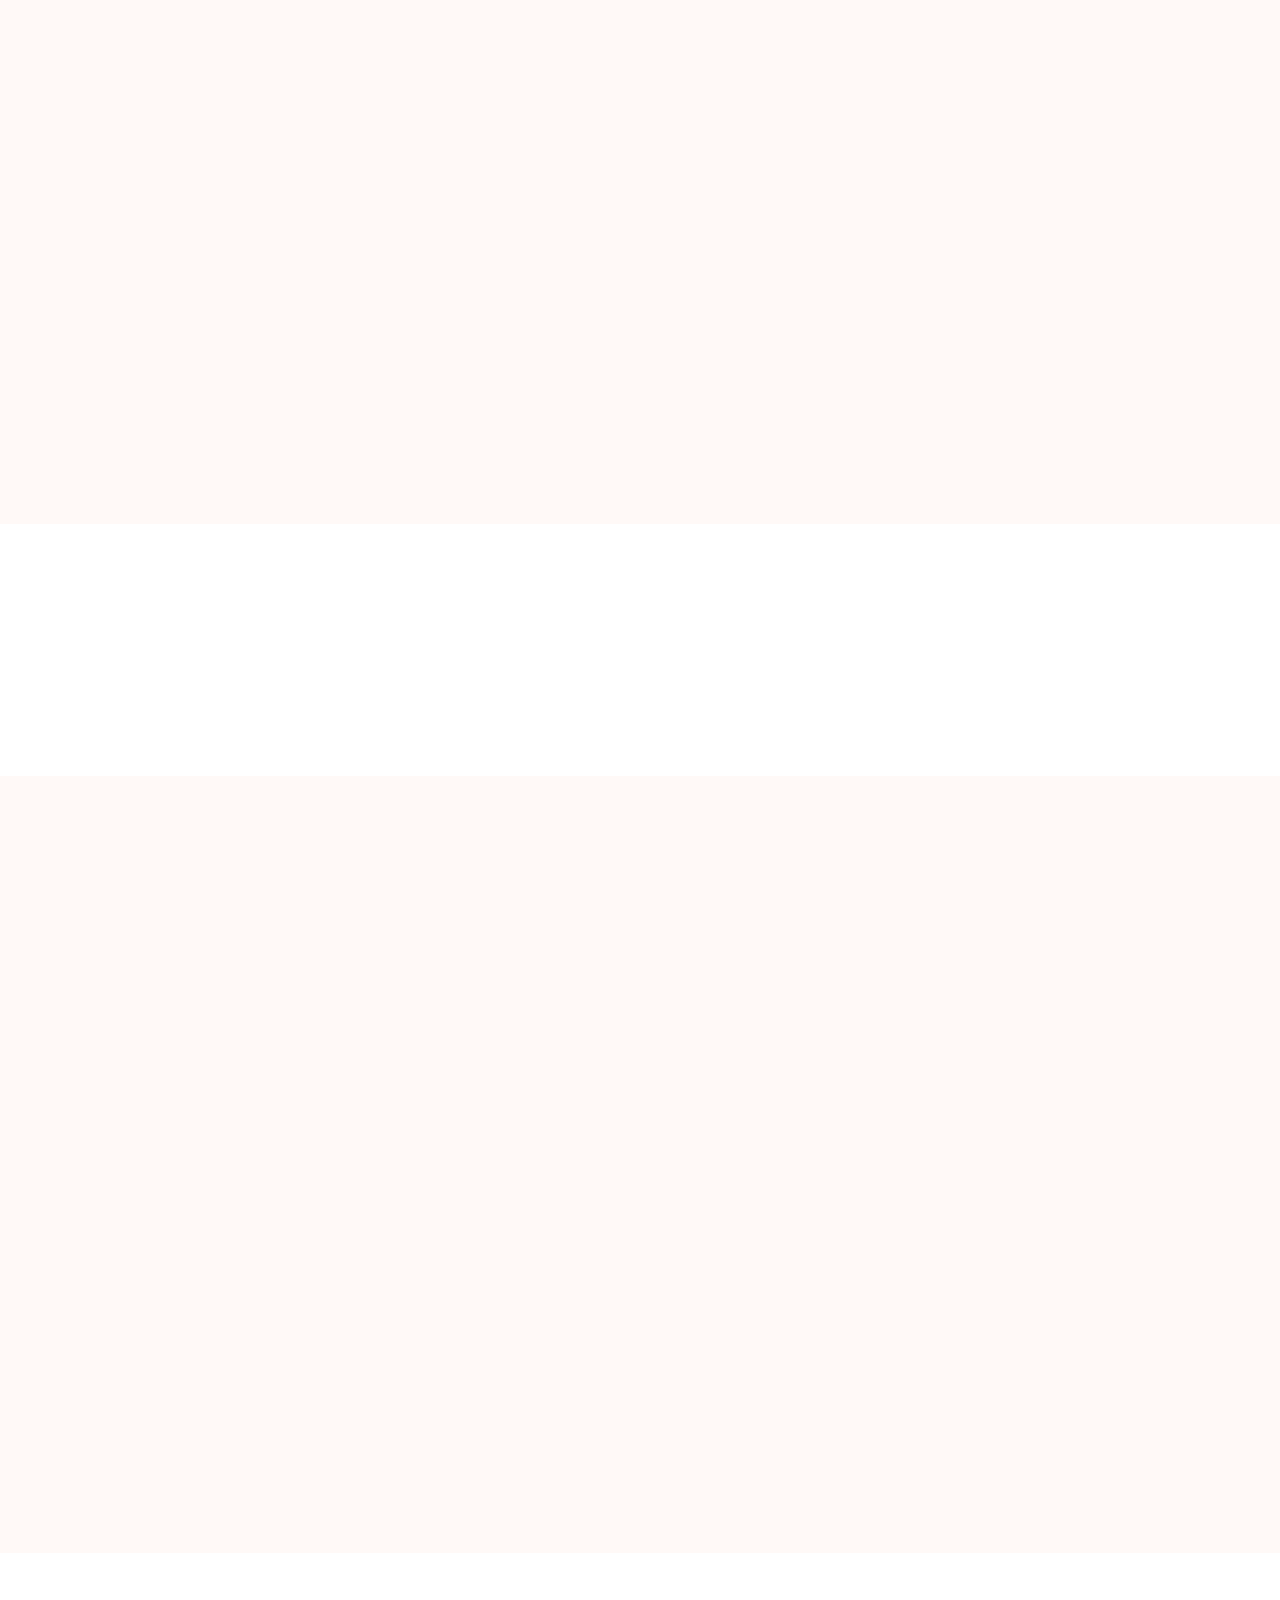
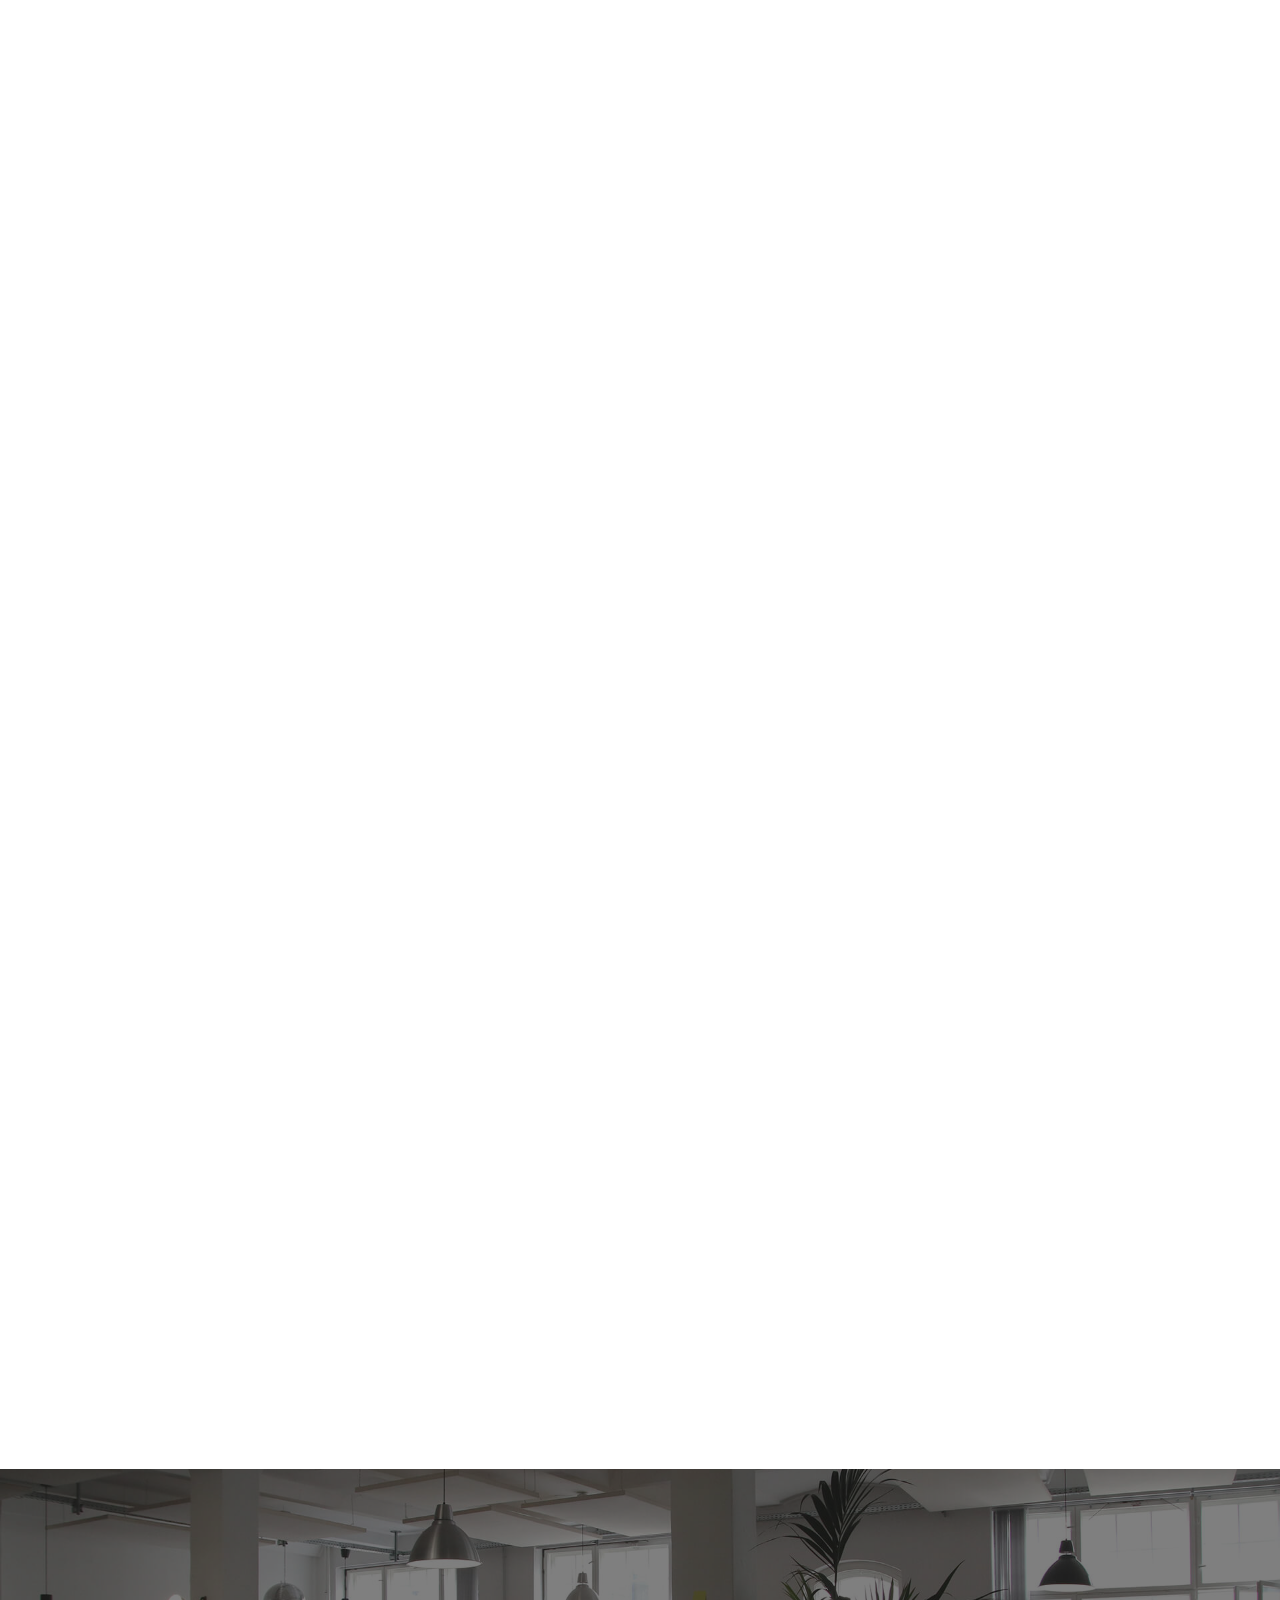
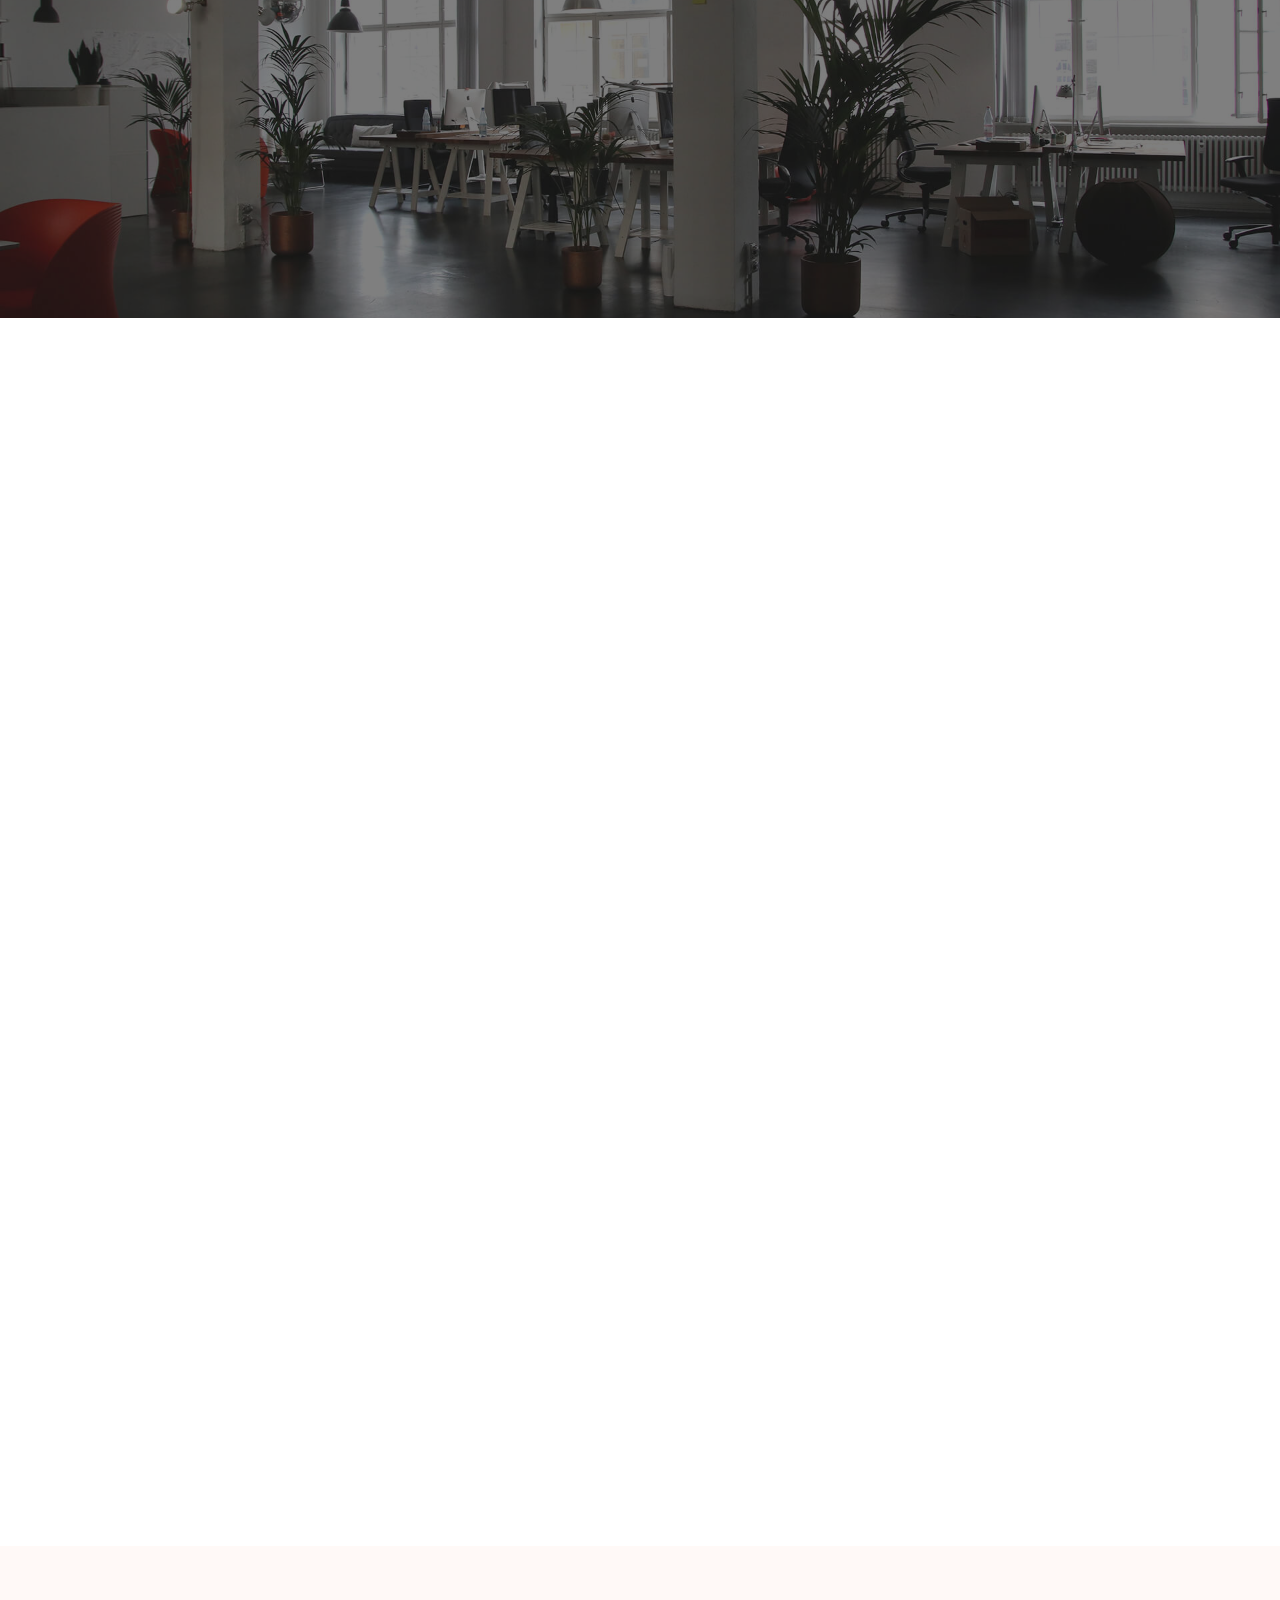
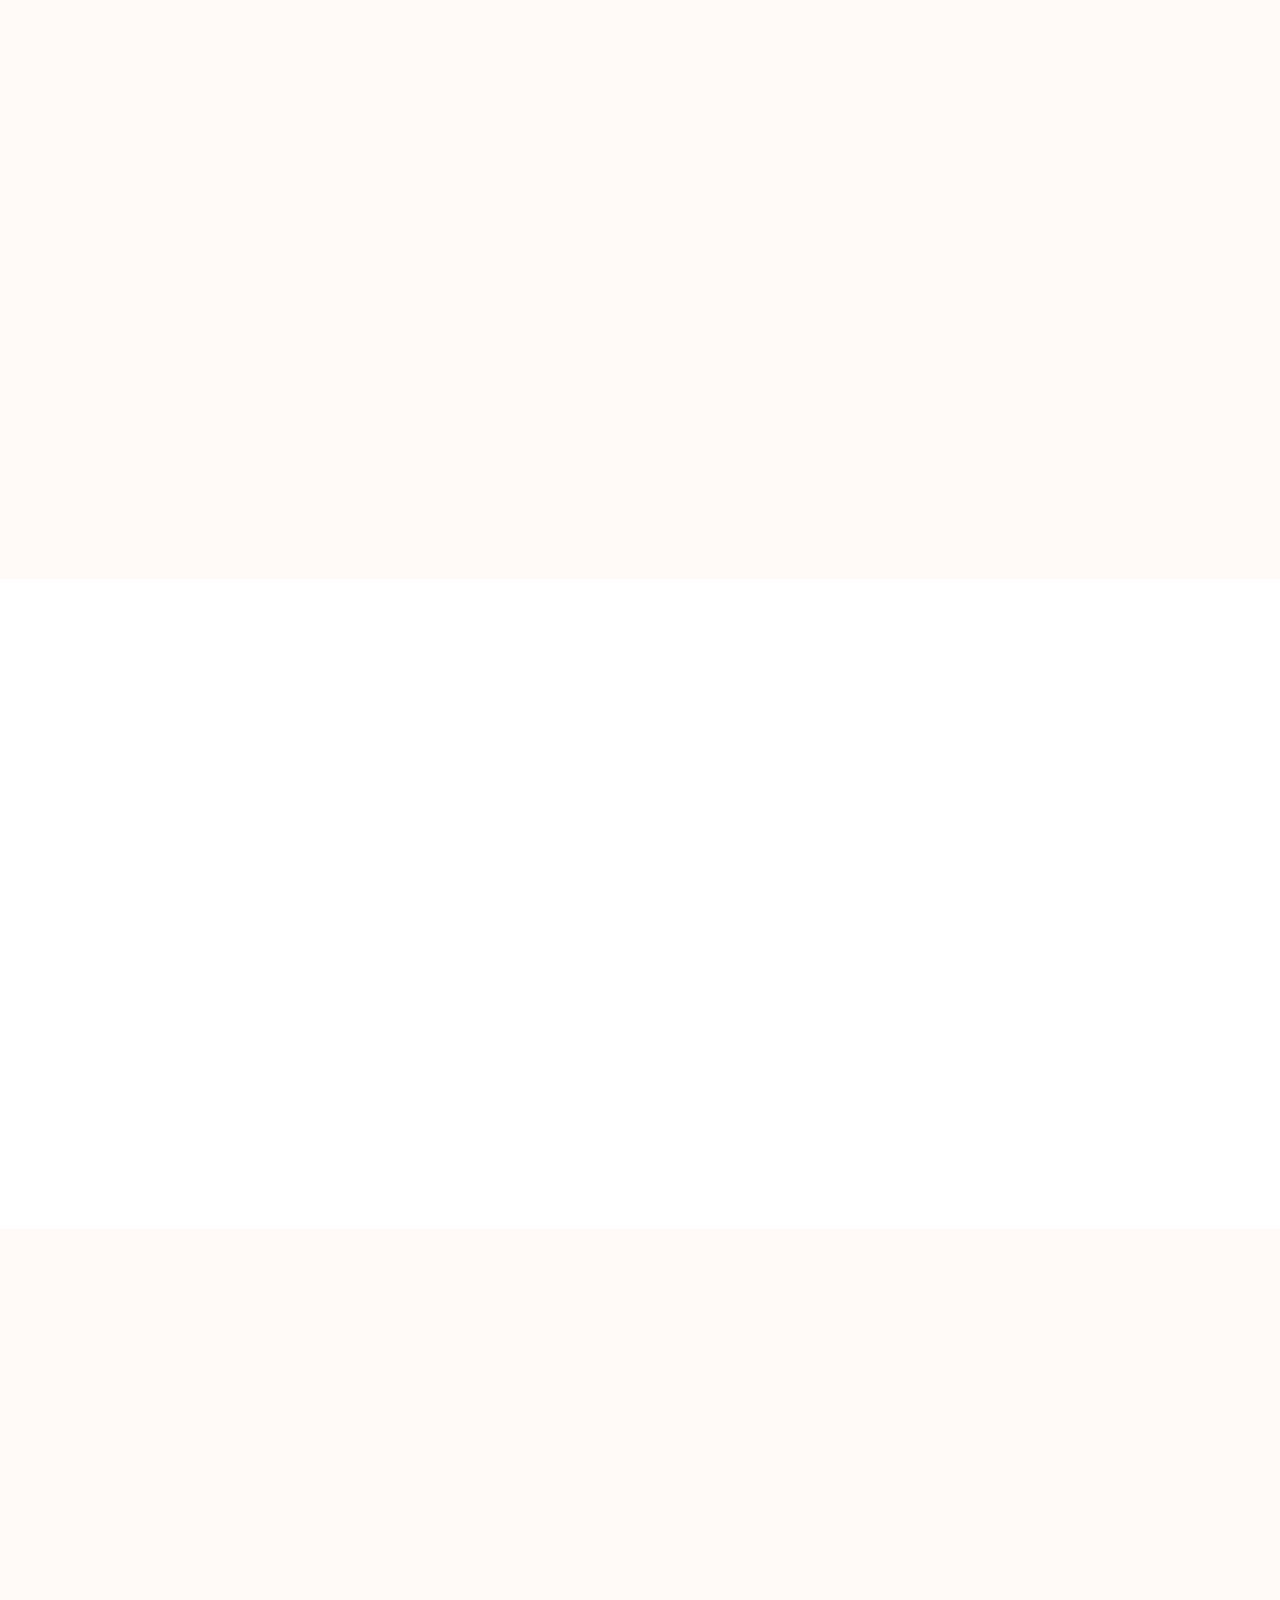
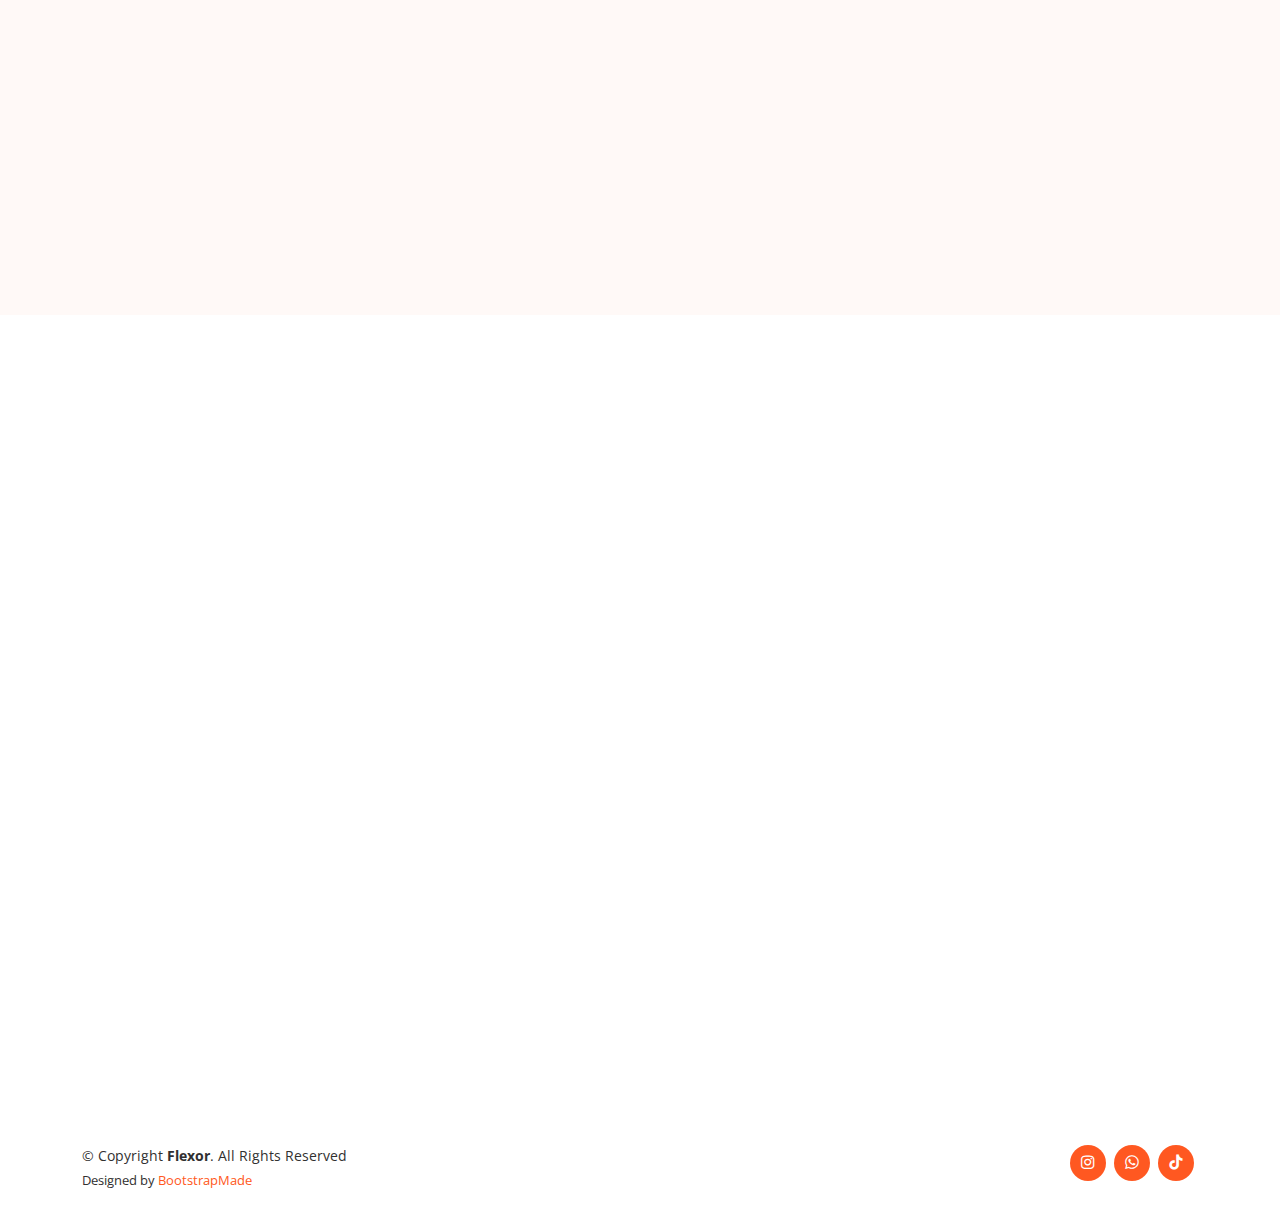
==== commit 69d11973: "mengubah logo dan tampilan" ====
--- a/index.html
+++ b/index.html
@@ -57,9 +57,10 @@
     <div class="container d-flex align-items-center justify-content-between">
 
       <div class="logo">
-        <h1><a href="index.html">Flexor</a></h1>
+        
         <!-- Uncomment below if you prefer to use an image logo -->
-        <!-- <a href="index.html"><img src="assets/img/logo.png" alt="" class="img-fluid"></a>-->
+        <a href="index.html"><img src="assets/img/logo.png" alt="" class="img-fluid"></a>
+        <!-- <h1><a href="index.html">Flexor</a></h1> -->
       </div>
 
       <nav id="navbar" class="navbar">
@@ -178,7 +179,7 @@
           <div class="col-xl-7 col-lg-6 icon-boxes d-flex flex-column align-items-stretch justify-content-center py-5 px-lg-5">
             <h4 data-aos="fade-up">Tentang Kami</h4>
             <h3 data-aos="fade-up">Grand Tabebuya Cimanggis</h3>
-            <h3 data-aos="fade-up">"your favourite place to be"</h3>
+            <h2 data-aos="fade-up">"your favourite place to be"</h2>
             <p data-aos="fade-up">Mengawali Project Sejak 2021, GTC bertransformasi menjadi project kami yang terbesar. Desain awal di Kavling A & B sejumlah 88 unit. Kemudian karena permintaan dan potensi yang besar, GTC ekspansi ke sisi Timur sekitar 0,8ha. Kini GTC menepati lahan seluas +- 1,6ha dan menjadi perumahan terbesar dalam project kami. Total unit rumah di GTC adalah 144 unit ditambah 6 unit Ruko dan fasilitas lengkapnya.</p>
 
             <div class="icon-box" data-aos="fade-up">
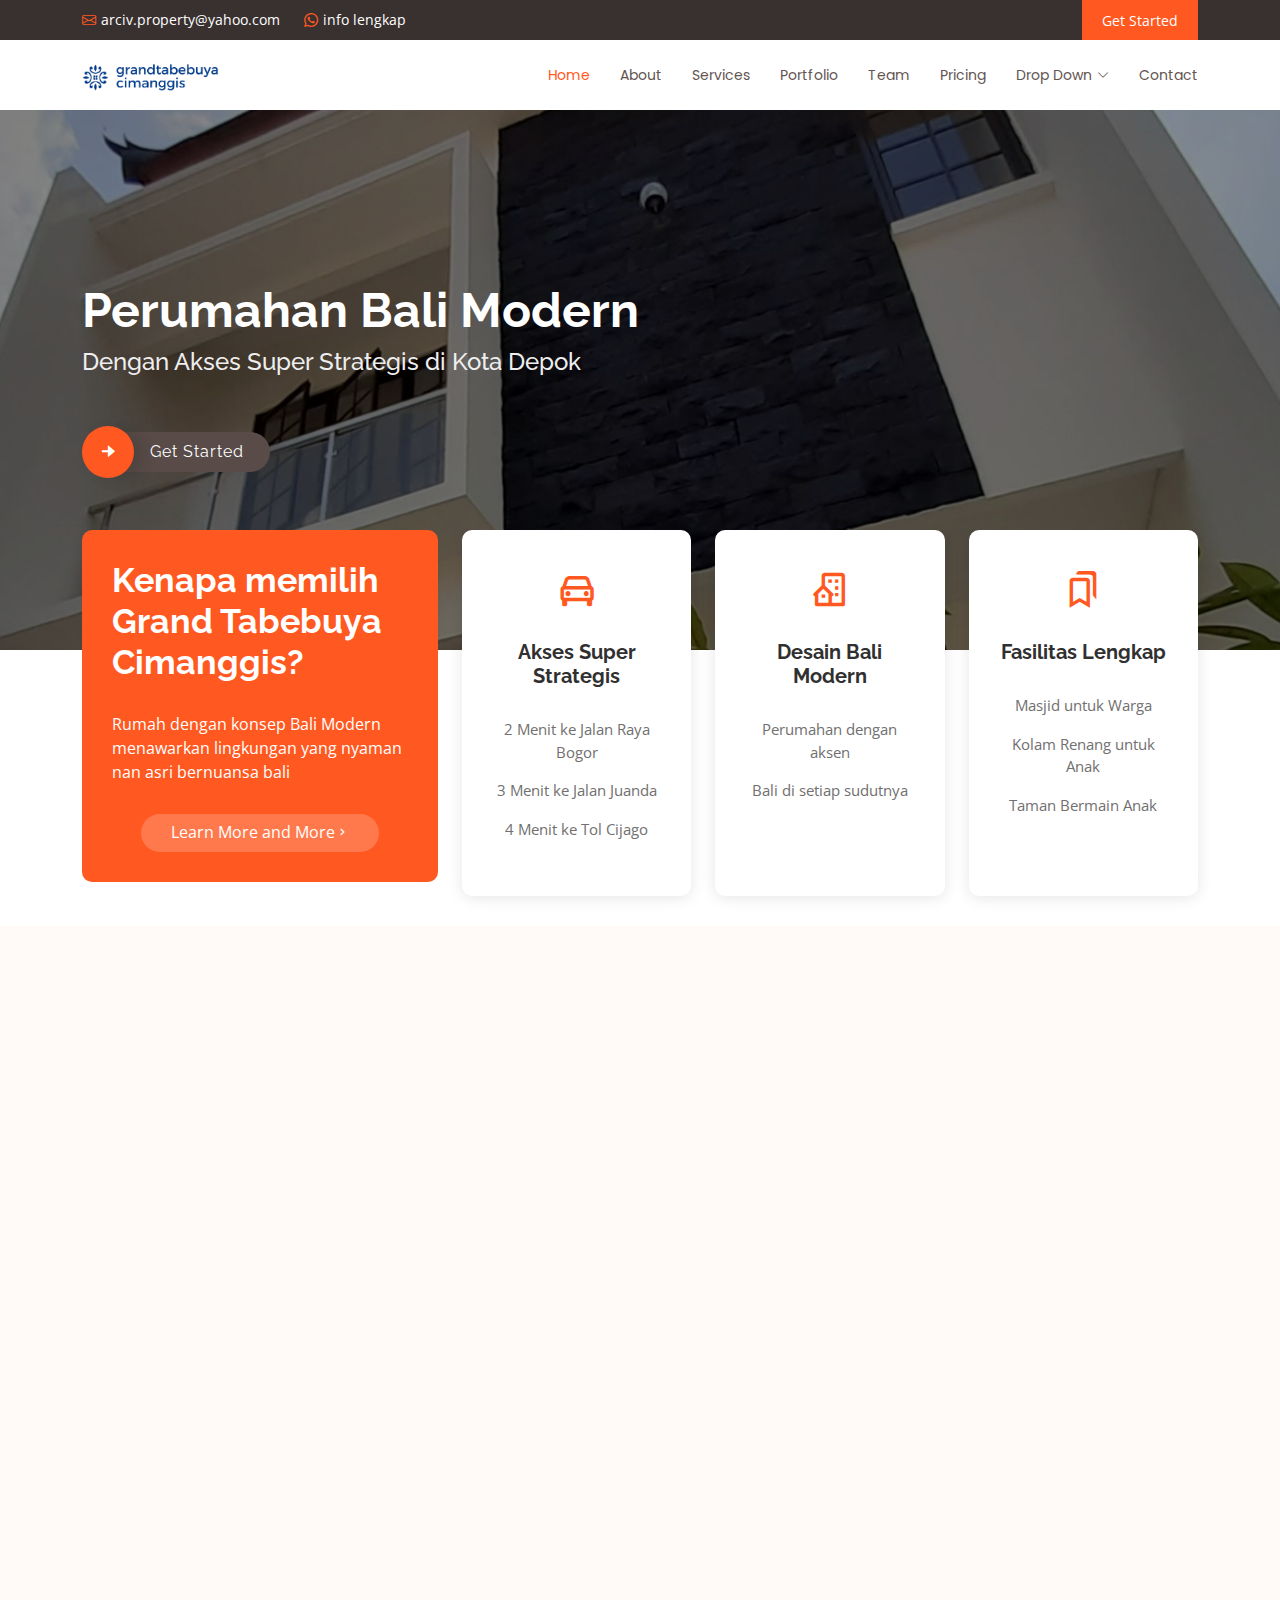
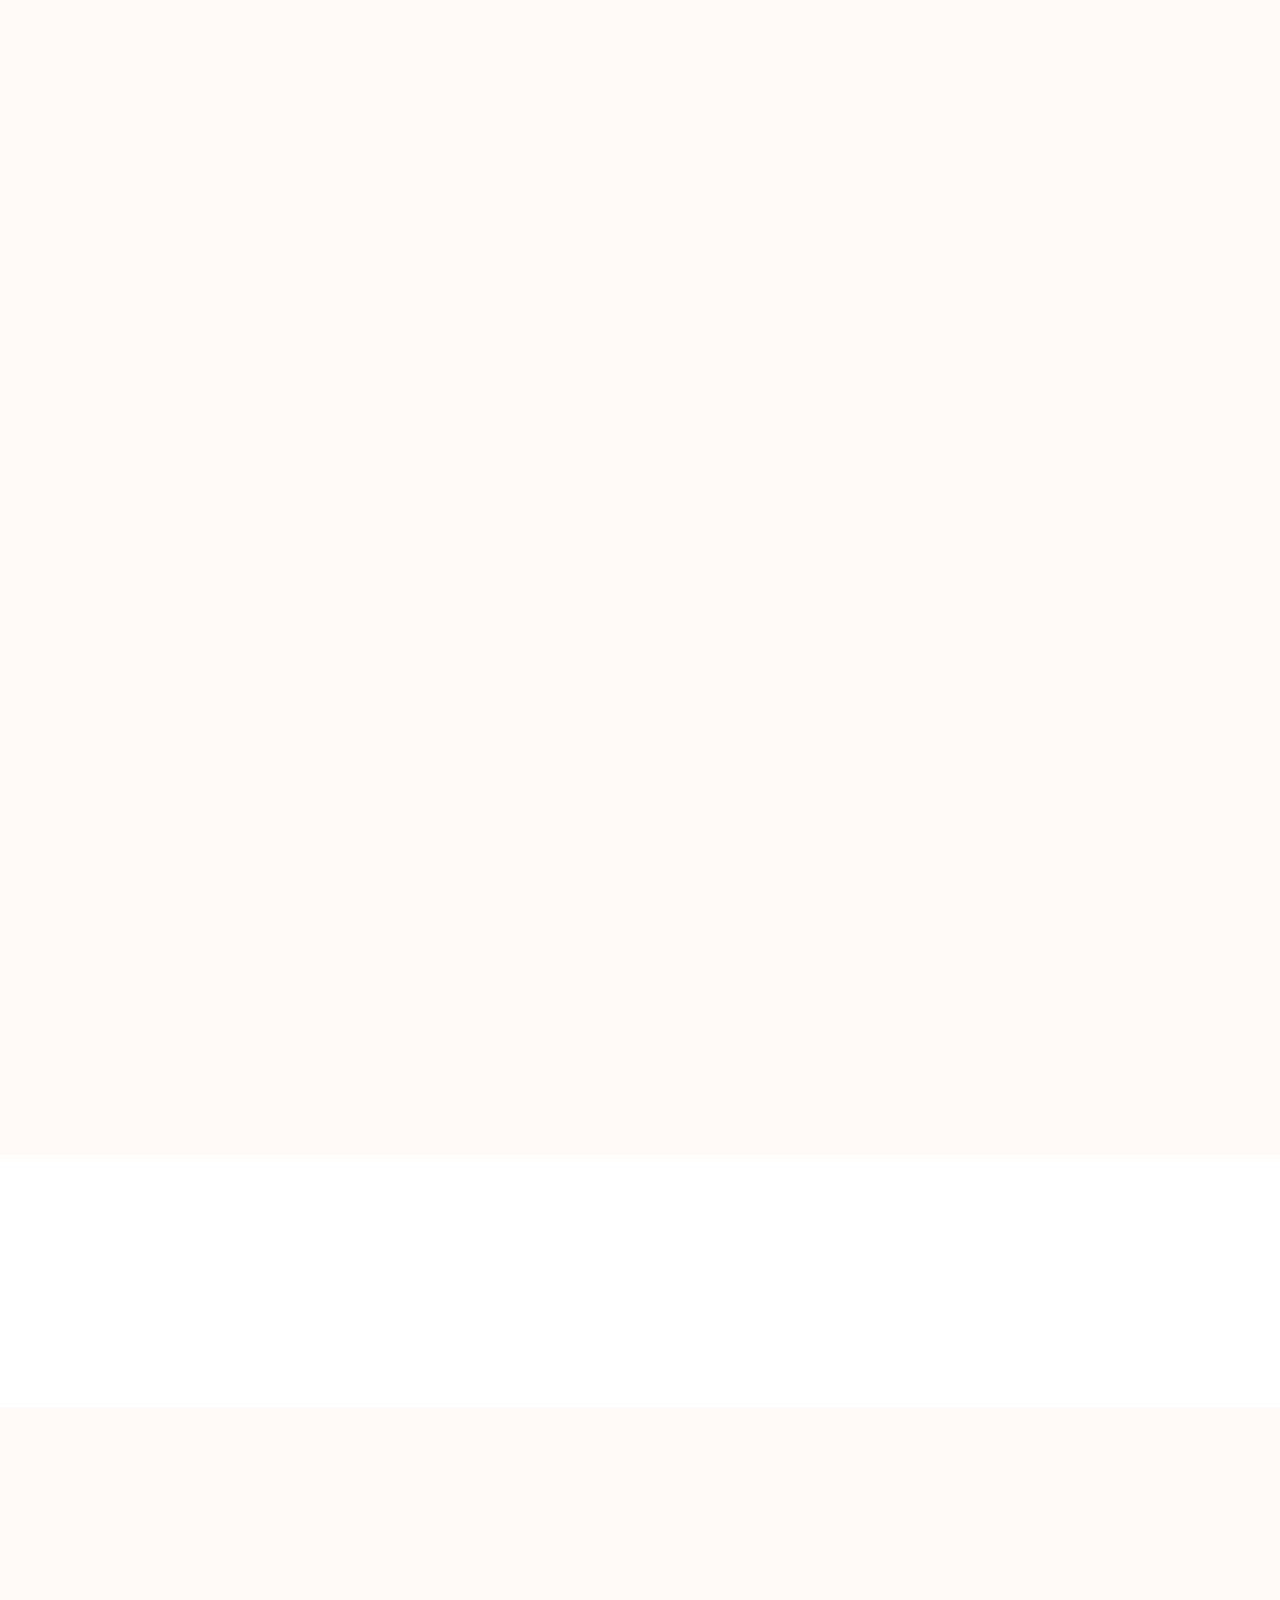
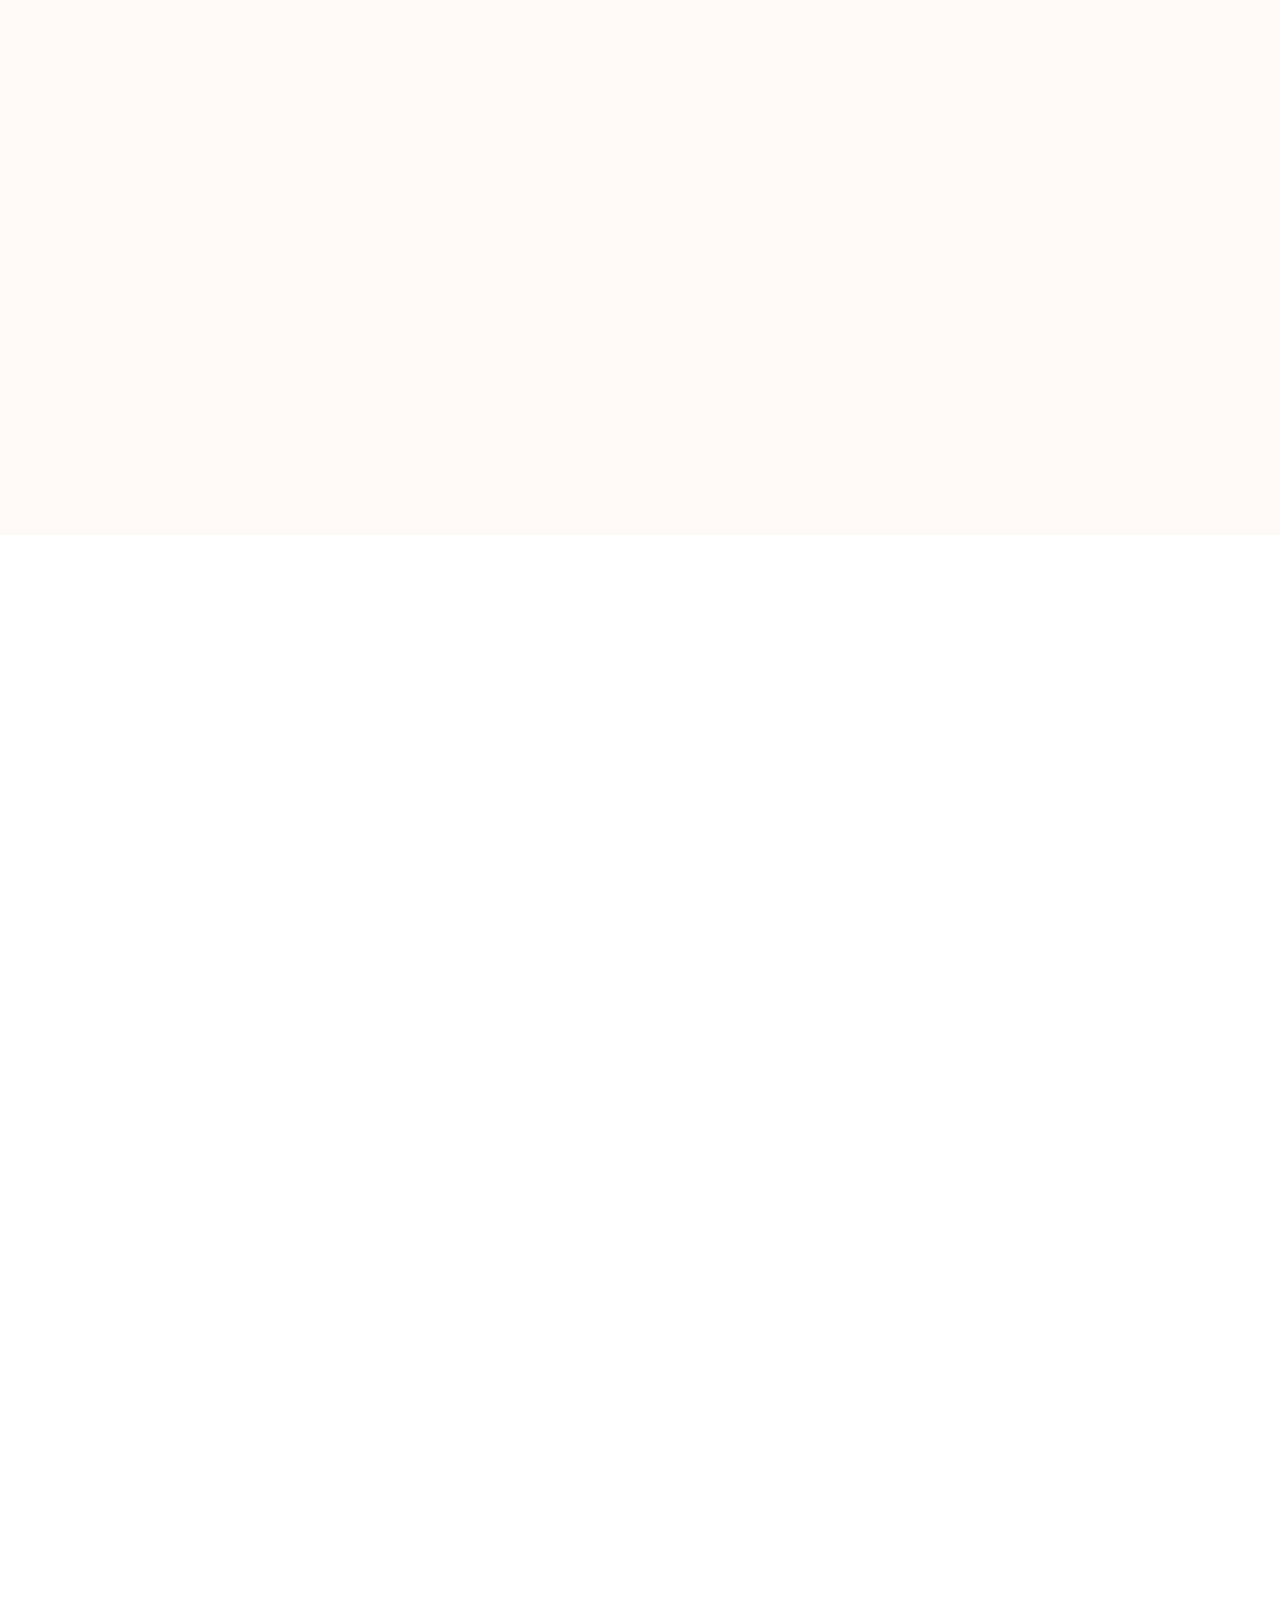
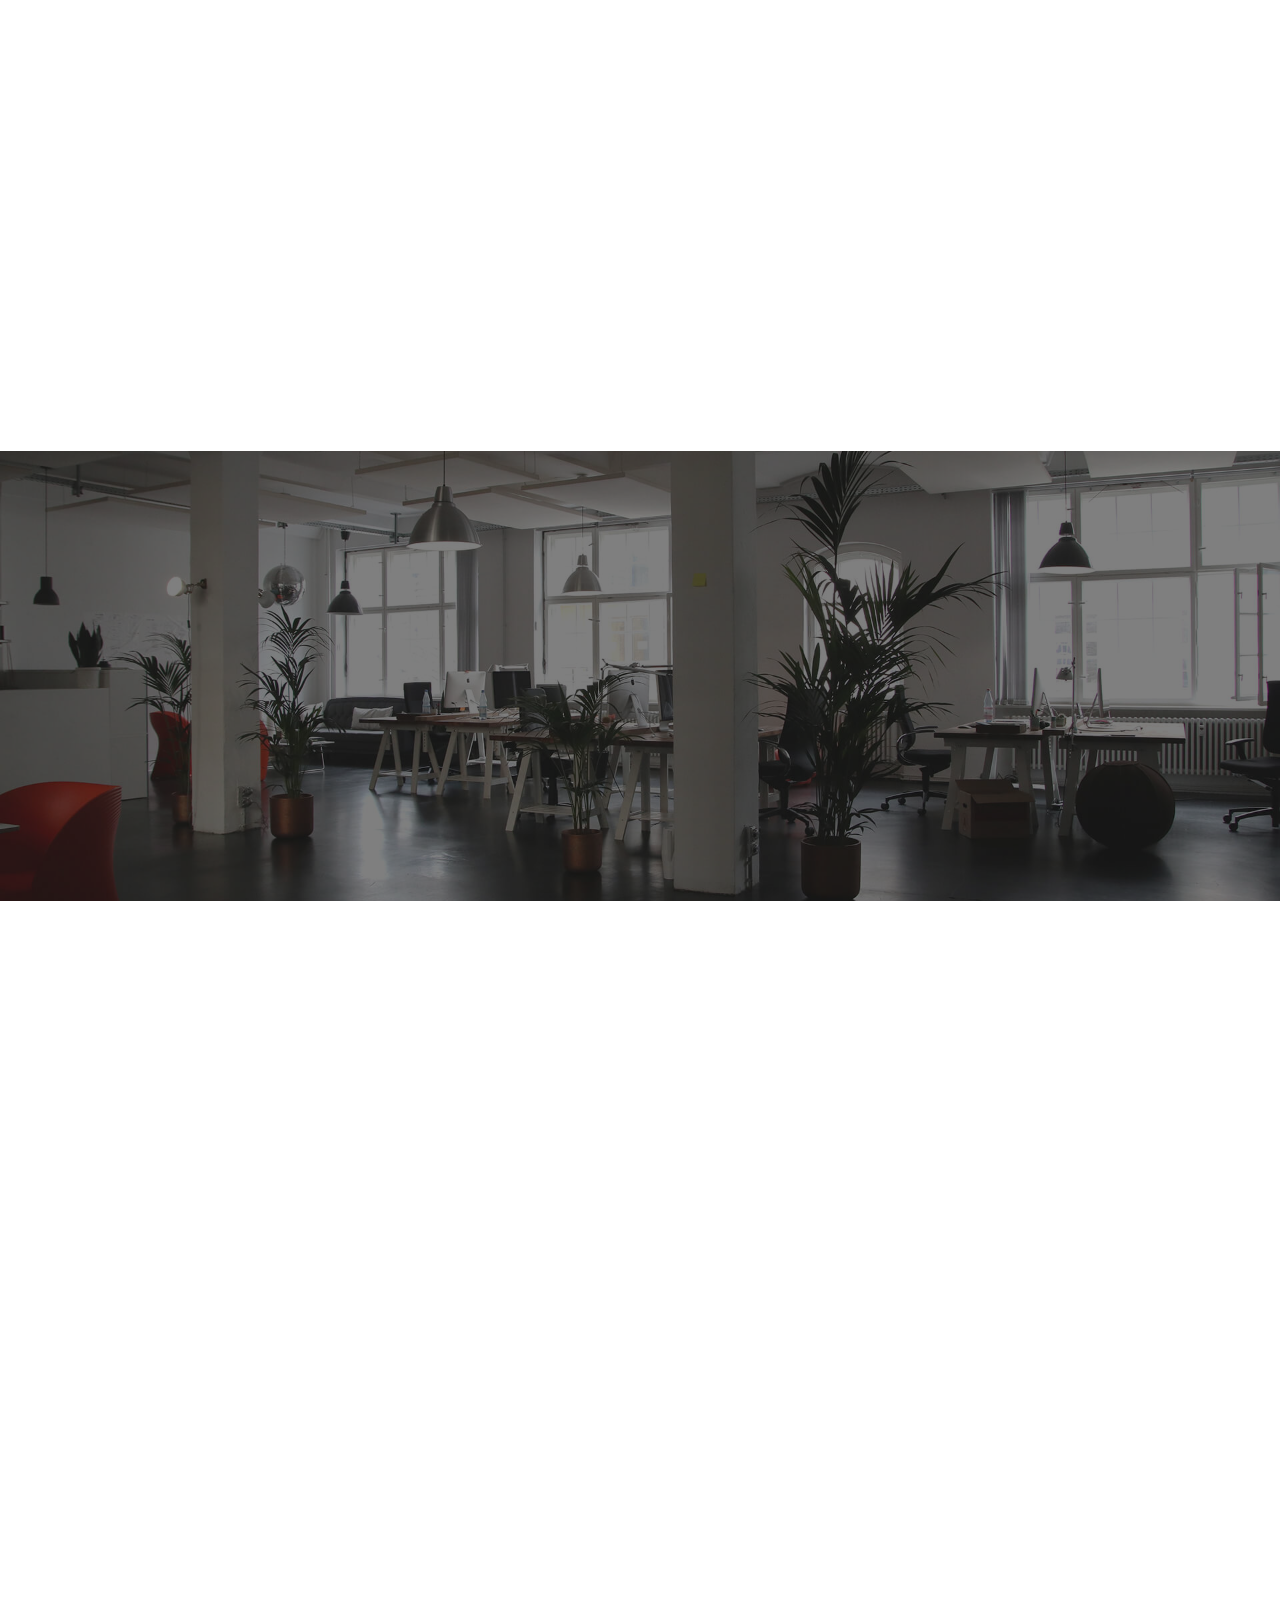
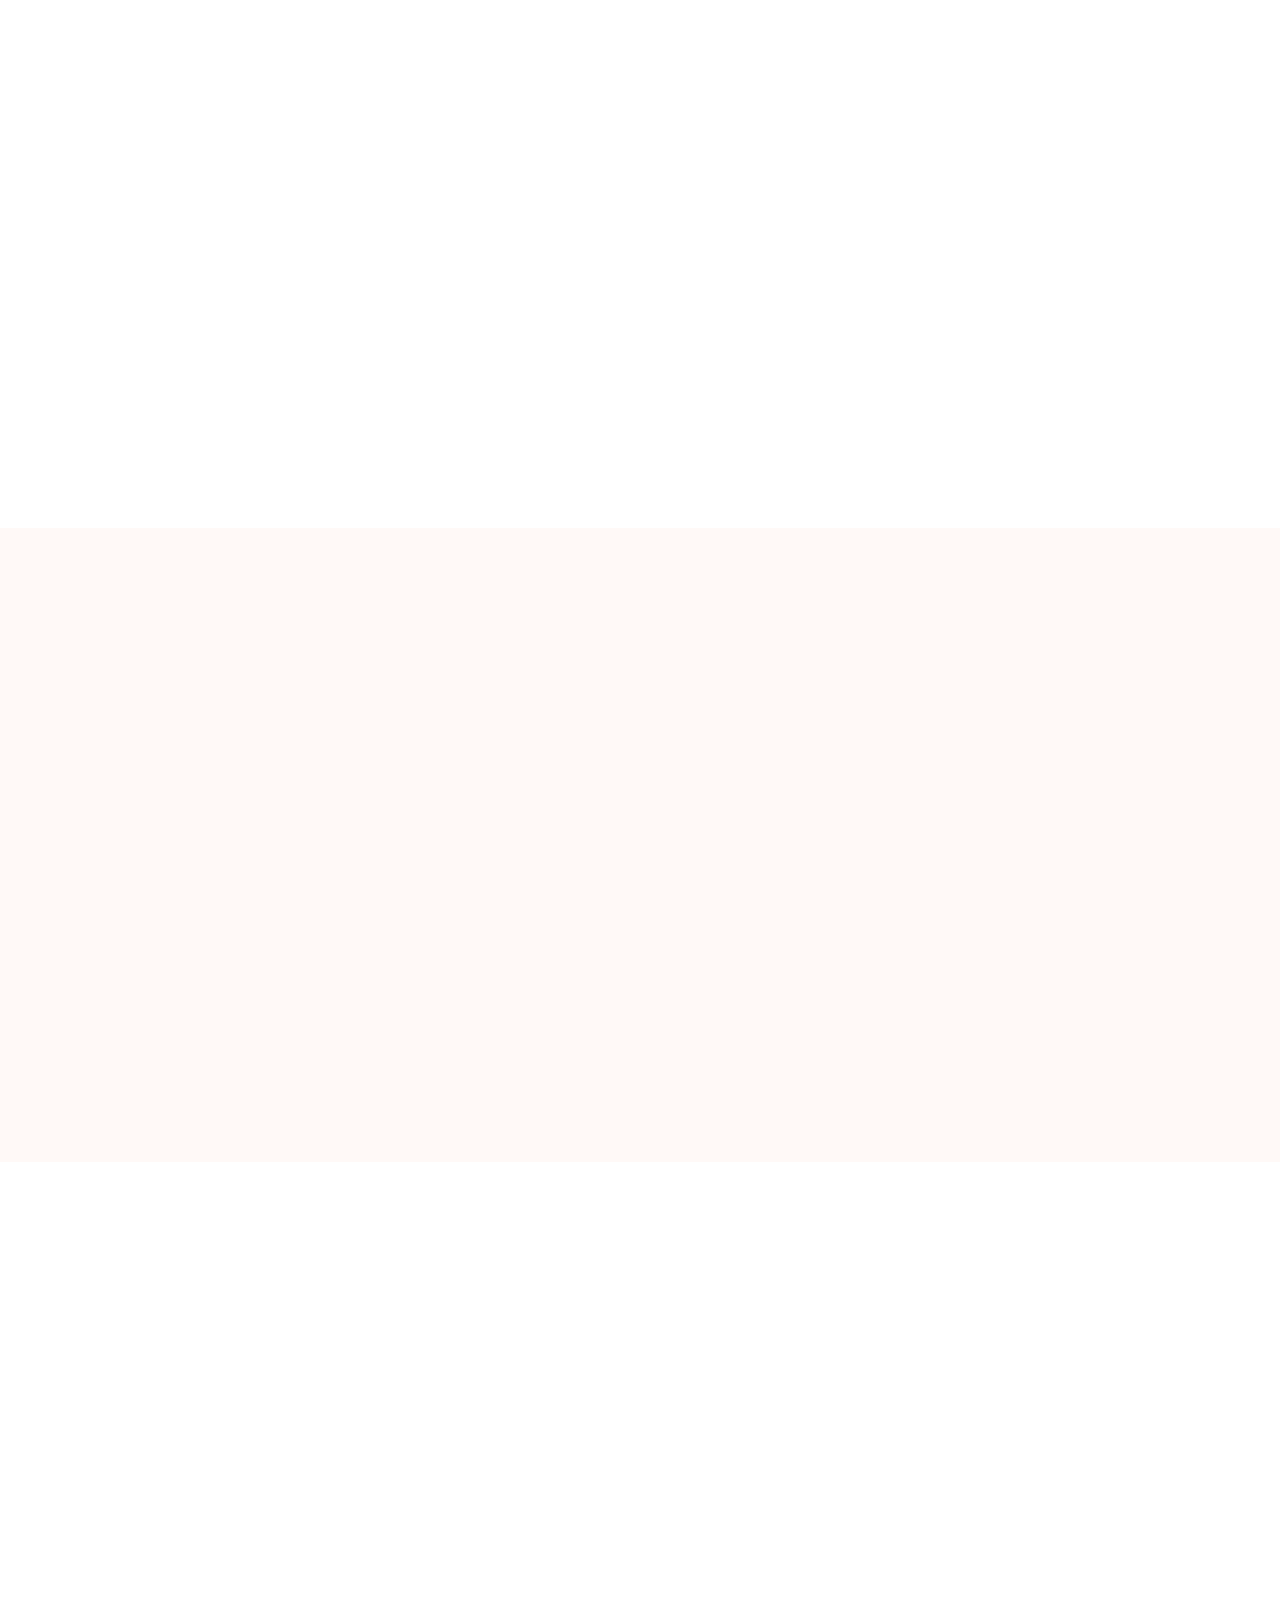
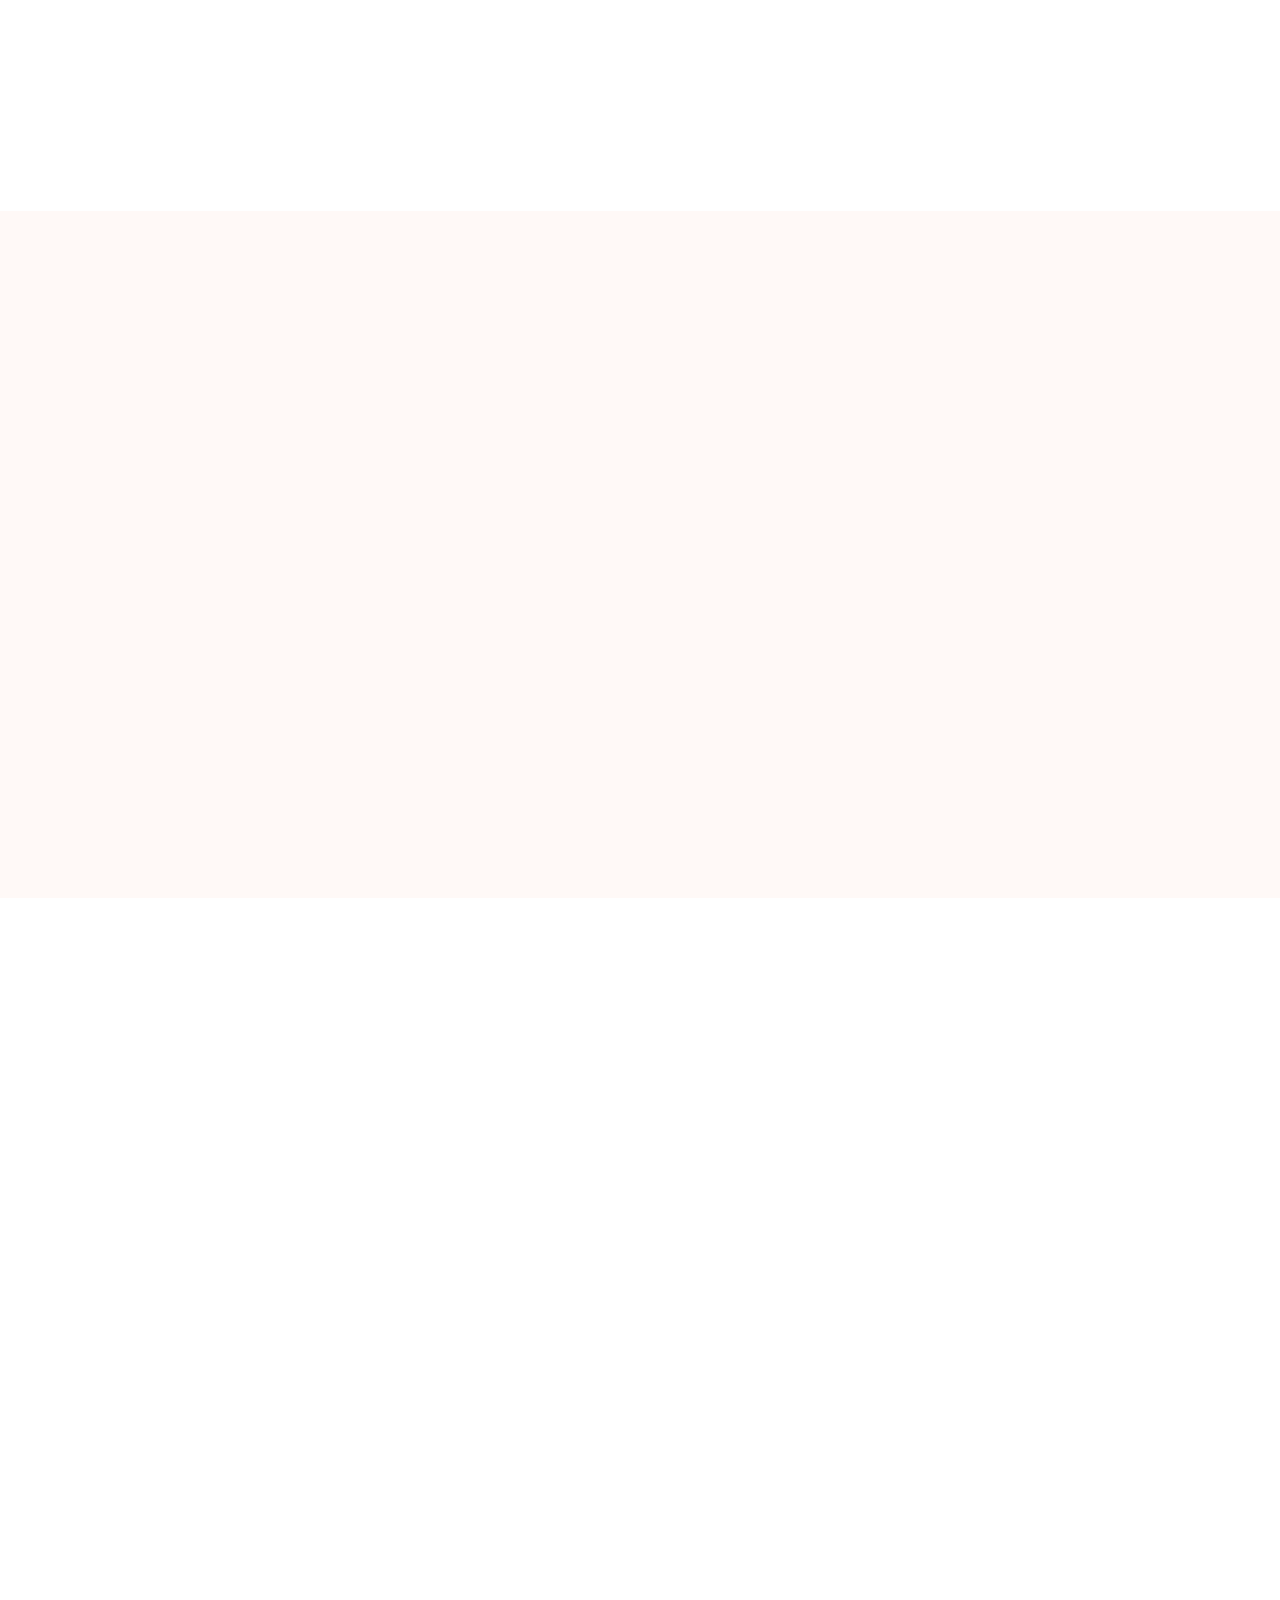
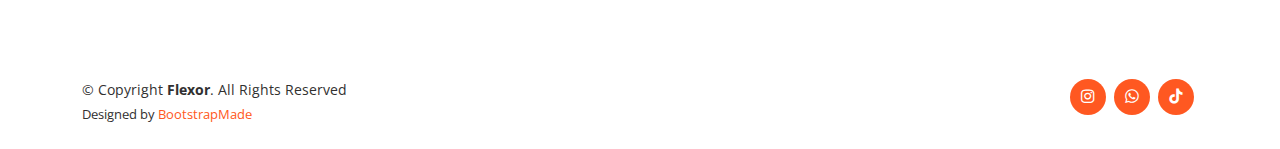
==== commit c1da0485: "mengedit dan menambahkan file" ====
--- a/index.html
+++ b/index.html
@@ -10,7 +10,7 @@
   <meta content="" name="keywords">
 
   <!-- Favicons -->
-  <link href="assets/img/favicon.png" rel="icon">
+  <link href="assets/img/favicon1.png" rel="icon">
   <link href="assets/img/apple-touch-icon.png" rel="apple-touch-icon">
 
   <!-- Google Fonts -->
@@ -118,13 +118,8 @@
         <div class="row">
           <div class="col-xl-4 col-lg-5" data-aos="fade-up">
             <div class="content">
-              <h3>Kenapa memilih Grand Tabebuya Cimanggis sebagai hunian impian?</h3>
-              <p>
-                Rumah dengan konsep Bali Modern menawarkan lingkungan yang nyaman nan asri bernuansa bali
-                Rumah dengan konsep Bali Modern menawarkan lingkungan yang nyaman nan asri bernuansa bali
-                Rumah dengan konsep Bali Modern menawarkan lingkungan yang nyaman nan asri bernuansa bali
-                Rumah dengan konsep Bali Modern menawarkan lingkungan yang nyaman nan asri bernuansa bali
-              </p>
+              <h3>Kenapa memilih Grand Tabebuya Cimanggis?</h3>
+              <p>Rumah dengan konsep Bali Modern menawarkan lingkungan yang nyaman nan asri bernuansa bali</p>
               <div class="text-center">
                 <a href="#" class="more-btn">Learn More and More<i class="bx bx-chevron-right"></i></a>
               </div>
@@ -146,7 +141,8 @@
                   <div class="icon-box mt-4 mt-xl-0">
                     <i class="bx bx-building-house"></i>
                     <h4>Desain Bali Modern</h4>
-                    <p>Perumahan dengan aksen Bali di setiap sudutnya</p>
+                    <p>Perumahan dengan aksen</p>
+                    <p>Bali di setiap sudutnya</p>
                   </div>
                 </div>
                 <div class="col-xl-4 d-flex align-items-stretch" data-aos="fade-up" data-aos-delay="300">
@@ -171,7 +167,7 @@
       <div class="container">
 
         <div class="row">
-          <div class="col-xl-5 col-lg-6 video-box d-flex justify-content-center align-items-stretch position-relative" data-aos="fade-right">
+          <div class="col-xl-5 col-lg-6 video-box1 d-flex justify-content-center align-items-stretch position-relative" data-aos="fade-right">
             <a href="https://www.youtube.com/watch?v=k0845DSqMCM&t=24s" class="glightbox play-btn mb-4" height="12px"></a>
             <!-- <a href="<iframe width="930" height="523" src="https://www.youtube.com/embed/k0845DSqMCM" title="GRAND TABEBUYA CIMANGGIS" frameborder="0" allow="accelerometer; autoplay; clipboard-write; encrypted-media; gyroscope; picture-in-picture; web-share" allowfullscreen></iframe>" class="glightbox play-btn mb-4"></a> -->
           </div>
@@ -205,6 +201,46 @@
 
       </div>
     </section><!-- End About Section -->
+
+    <!-- ======= About Section2 ======= -->
+    <section id="about" class="about section-bg">
+      <div class="container">     
+
+        <div class="row">
+          <div class="col-xl-7 col-lg-6 icon-boxes d-flex flex-column align-items-stretch justify-content-center py-5 px-lg-5">
+            <h4 data-aos="fade-up">Tentang Kami</h4>
+            <h3 data-aos="fade-up">Grand Tabebuya Cimanggis</h3>
+            <h2 data-aos="fade-up">"your favourite place to be"</h2>
+            <p data-aos="fade-up">Mengawali Project Sejak 2021, GTC bertransformasi menjadi project kami yang terbesar. Desain awal di Kavling A & B sejumlah 88 unit. Kemudian karena permintaan dan potensi yang besar, GTC ekspansi ke sisi Timur sekitar 0,8ha. Kini GTC menepati lahan seluas +- 1,6ha dan menjadi perumahan terbesar dalam project kami. Total unit rumah di GTC adalah 144 unit ditambah 6 unit Ruko dan fasilitas lengkapnya.</p>
+
+            <div class="icon-box" data-aos="fade-up">
+              <div class="icon"><i class="bx bx-fingerprint"></i></div>
+              <h4 class="title"><a href="">Lorem Ipsum</a></h4>
+              <p class="description">Voluptatum deleniti atque corrupti quos dolores et quas molestias excepturi sint occaecati cupiditate non provident</p>
+            </div>
+
+            <div class="icon-box" data-aos="fade-up" data-aos-delay="100">
+              <div class="icon"><i class="bx bx-gift"></i></div>
+              <h4 class="title"><a href="">Nemo Enim</a></h4>
+              <p class="description">At vero eos et accusamus et iusto odio dignissimos ducimus qui blanditiis praesentium voluptatum deleniti atque</p>
+            </div>
+
+            <div class="icon-box" data-aos="fade-up" data-aos-delay="200">
+              <div class="icon"><i class="bx bx-atom"></i></div>
+              <h4 class="title"><a href="">Dine Pad</a></h4>
+              <p class="description">Explicabo est voluptatum asperiores consequatur magnam. Et veritatis odit. Sunt aut deserunt minus aut eligendi omnis</p>
+            </div>
+
+          </div>
+          <div class="col-xl-5 col-lg-6 video-box2 d-flex justify-content-center align-items-stretch position-relative" data-aos="fade-right">
+            <a href="https://www.youtube.com/watch?v=k0845DSqMCM&t=24s" class="glightbox play-btn mb-4" height="12px"></a>
+            <!-- <a href="<iframe width="930" height="523" src="https://www.youtube.com/embed/k0845DSqMCM" title="GRAND TABEBUYA CIMANGGIS" frameborder="0" allow="accelerometer; autoplay; clipboard-write; encrypted-media; gyroscope; picture-in-picture; web-share" allowfullscreen></iframe>" class="glightbox play-btn mb-4"></a> -->
+          </div>
+
+        </div>
+
+      </div>
+    </section><!-- End About Section2 -->
 
     <!-- ======= Clients Section ======= -->
     <section id="clients" class="clients">
@@ -232,51 +268,51 @@
       <div class="container">
 
         <div class="section-title" data-aos="fade-up">
-          <h2>Services</h2>
-          <p>Magnam dolores commodi suscipit. Necessitatibus eius consequatur ex aliquid fuga eum quidem. Sit sint consectetur velit. Quisquam quos quisquam cupiditate. Et nemo qui impedit suscipit alias ea. Quia fugiat sit in iste officiis commodi quidem hic quas.</p>
+          <h2>Fasilitas Perumahan</h2>
+          <!-- <p>Magnam dolores commodi suscipit. Necessitatibus eius consequatur ex aliquid fuga eum quidem. Sit sint consectetur velit. Quisquam quos quisquam cupiditate. Et nemo qui impedit suscipit alias ea. Quia fugiat sit in iste officiis commodi quidem hic quas.</p> -->
         </div>
 
         <div class="row">
           <div class="col-lg-4 col-md-6" data-aos="fade-up">
             <div class="icon-box">
-              <div class="icon"><i class="bi bi-briefcase"></i></div>
-              <h4 class="title"><a href="">Lorem Ipsum</a></h4>
-              <p class="description">Voluptatum deleniti atque corrupti quos dolores et quas molestias excepturi sint occaecati cupiditate non provident</p>
+              <div class="icon"><i class="bi bi-brightness-high"></i></div>
+              <h4 class="title"><a href="">Kids Pool</a></h4>
+              <p class="description">Fasilitas Kolam Renang Anak di dalam Perumahan yang dapat digunakan bagi penghuni</p>
             </div>
           </div>
           <div class="col-lg-4 col-md-6" data-aos="fade-up" data-aos-delay="100">
             <div class="icon-box">
-              <div class="icon"><i class="bi bi-card-checklist"></i></div>
-              <h4 class="title"><a href="">Dolor Sitema</a></h4>
-              <p class="description">Minim veniam, quis nostrud exercitation ullamco laboris nisi ut aliquip ex ea commodo consequat tarad limino ata</p>
+              <div class="icon"><i class="bi bi-brightness-high"></i></div>
+              <h4 class="title"><a href="">Masjid Jami'</a></h4>
+              <p class="description">Masjid Jami' di dalam perumahan yang bisa digunakan untuk Sholat Jum'at dan 2 Sholat I'ed</p>
             </div>
           </div>
           <div class="col-lg-4 col-md-6" data-aos="fade-up" data-aos-delay="200">
             <div class="icon-box">
-              <div class="icon"><i class="bi bi-bar-chart"></i></div>
-              <h4 class="title"><a href="">Sed ut perspiciatis</a></h4>
-              <p class="description">Duis aute irure dolor in reprehenderit in voluptate velit esse cillum dolore eu fugiat nulla pariatur</p>
+              <div class="icon"><i class="bi bi-brightness-high"></i></div>
+              <h4 class="title"><a href="">Pendopo Warga</a></h4>
+              <p class="description">Pendopo tempat berkumpul berdiskusi dan musyawarah Warga untuk guyub dan mufakat</p>
             </div>
           </div>
           <div class="col-lg-4 col-md-6" data-aos="fade-up" data-aos-delay="300">
             <div class="icon-box">
-              <div class="icon"><i class="bi bi-binoculars"></i></div>
-              <h4 class="title"><a href="">Magni Dolores</a></h4>
-              <p class="description">Excepteur sint occaecat cupidatat non proident, sunt in culpa qui officia deserunt mollit anim id est laborum</p>
+              <div class="icon"><i class="bi bi-brightness-high"></i></div>
+              <h4 class="title"><a href="">Play Ground</a></h4>
+              <p class="description">Tempat main anak yang dilengkapi wahana bermain ramah anak yang dapat digunakan bagi penghuni</p>
             </div>
           </div>
           <div class="col-lg-4 col-md-6" data-aos="fade-up" data-aos-delay="400">
             <div class="icon-box">
               <div class="icon"><i class="bi bi-brightness-high"></i></div>
-              <h4 class="title"><a href="">Nemo Enim</a></h4>
-              <p class="description">At vero eos et accusamus et iusto odio dignissimos ducimus qui blanditiis praesentium voluptatum deleniti atque</p>
+              <h4 class="title"><a href="">Security 24/7</a></h4>
+              <p class="description">Petugas Keamanan Security 24/7 siaga setiap saat dan sigap melayani</p>
             </div>
           </div>
           <div class="col-lg-4 col-md-6" data-aos="fade-up" data-aos-delay="500">
             <div class="icon-box">
-              <div class="icon"><i class="bi bi-calendar4-week"></i></div>
-              <h4 class="title"><a href="">Eiusmod Tempor</a></h4>
-              <p class="description">Et harum quidem rerum facilis est et expedita distinctio. Nam libero tempore, cum soluta nobis est eligendi</p>
+              <div class="icon"><i class="bi bi-brightness-high"></i></div>
+              <h4 class="title"><a href="">CCTV 24/7</a></h4>
+              <p class="description">CCTV perumahan untuk memantau kegiatan dan memastikan Keamanan Perumahan</p>
             </div>
           </div>
         </div>
@@ -450,8 +486,9 @@
       <div class="container">
 
         <div class="section-title">
-          <h2 data-aos="fade-up">Portfolio</h2>
-          <p data-aos="fade-up">Magnam dolores commodi suscipit. Necessitatibus eius consequatur ex aliquid fuga eum quidem. Sit sint consectetur velit. Quisquam quos quisquam cupiditate. Et nemo qui impedit suscipit alias ea. Quia fugiat sit in iste officiis commodi quidem hic quas.</p>
+          <h2 data-aos="fade-up">Type Unit</h2>
+          <p data-aos="fade-up">Tersedia 2 Type unit yaitu : Type 51 (2 Kamar Tidur dan 2 Kamar Mandi) dan Type 61 (3 Kamar Tidur dan 2 Kamar Mandi)</p>
+          <small data-aos="fade-up">---pilih type unit untuk sortir gambar---</small>
         </div>
 
         <div class="row" data-aos="fade-up" data-aos-delay="100">
@@ -821,7 +858,7 @@
 
         <div class="section-title">
           <h2 data-aos="fade-up">Contact</h2>
-          <p data-aos="fade-up">Magnam dolores commodi suscipit. Necessitatibus eius consequatur ex aliquid fuga eum quidem. Sit sint consectetur velit. Quisquam quos quisquam cupiditate. Et nemo qui impedit suscipit alias ea. Quia fugiat sit in iste officiis commodi quidem hic quas.</p>
+          <!-- <p data-aos="fade-up">Magnam dolores commodi suscipit. Necessitatibus eius consequatur ex aliquid fuga eum quidem. Sit sint consectetur velit. Quisquam quos quisquam cupiditate. Et nemo qui impedit suscipit alias ea. Quia fugiat sit in iste officiis commodi quidem hic quas.</p> -->
         </div>
 
         <div class="row justify-content-center">
--- a/assets/css/style.css
+++ b/assets/css/style.css
@@ -710,8 +710,13 @@
   font-size: 14px;
 }
 
-.about .video-box {
+.about .video-box1 {
   background: url("../img/about-img1.png") center center no-repeat;
+  background-size: cover;
+  min-height: 500px;
+}
+.about .video-box2 {
+  background: url("../img/about-img2.png") center center no-repeat;
   background-size: cover;
   min-height: 500px;
 }
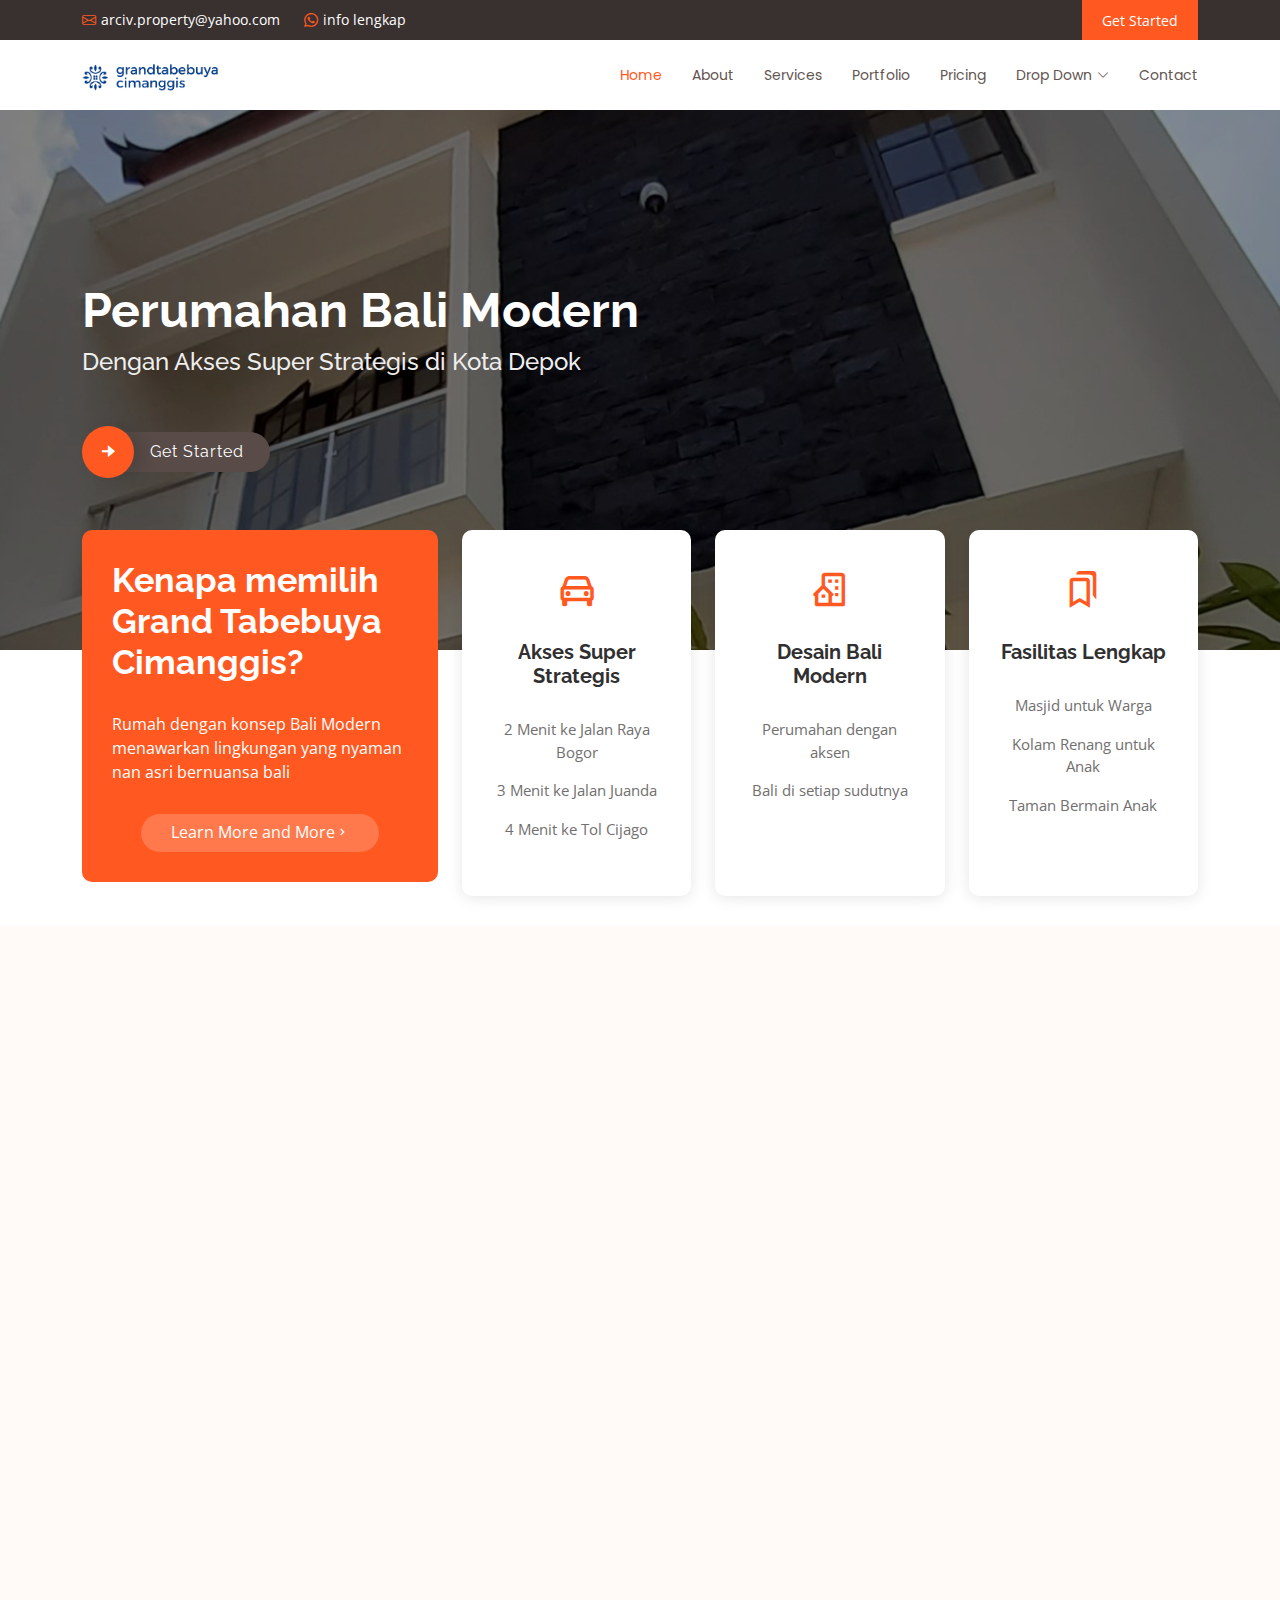
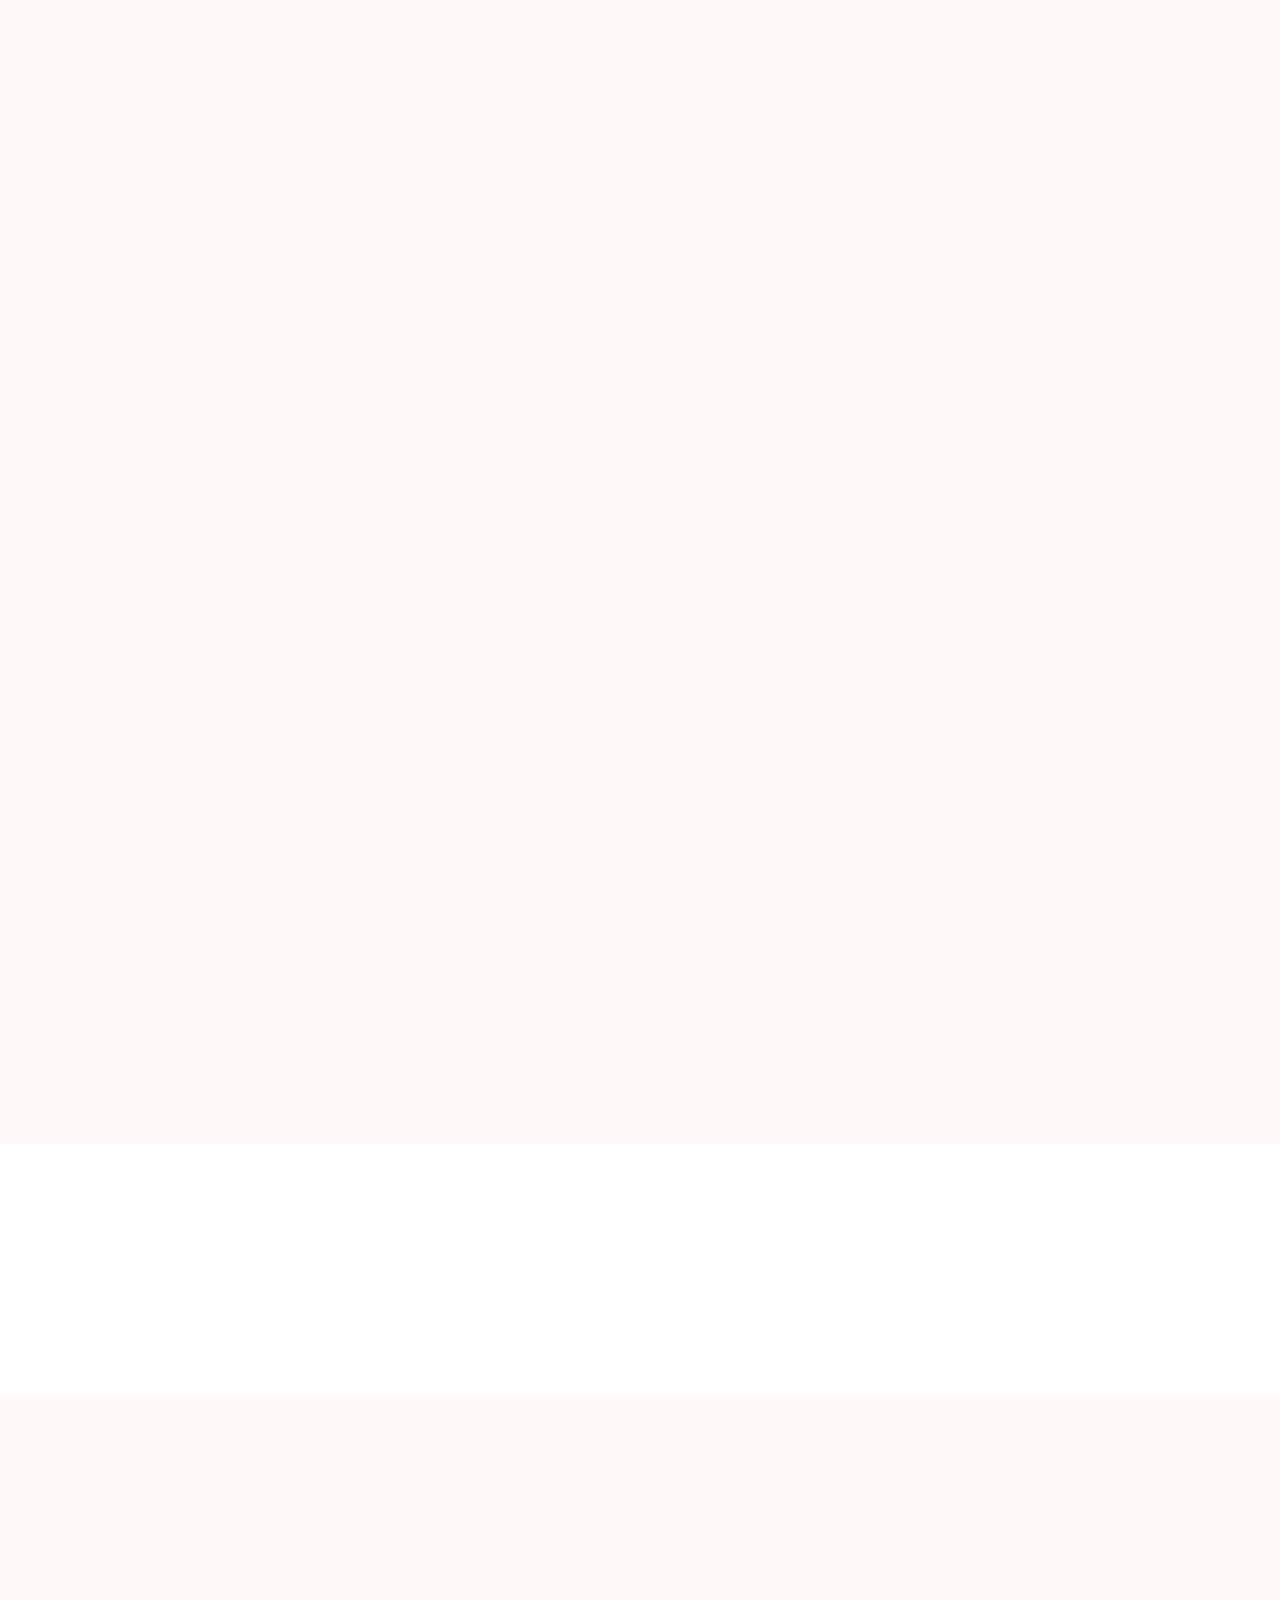
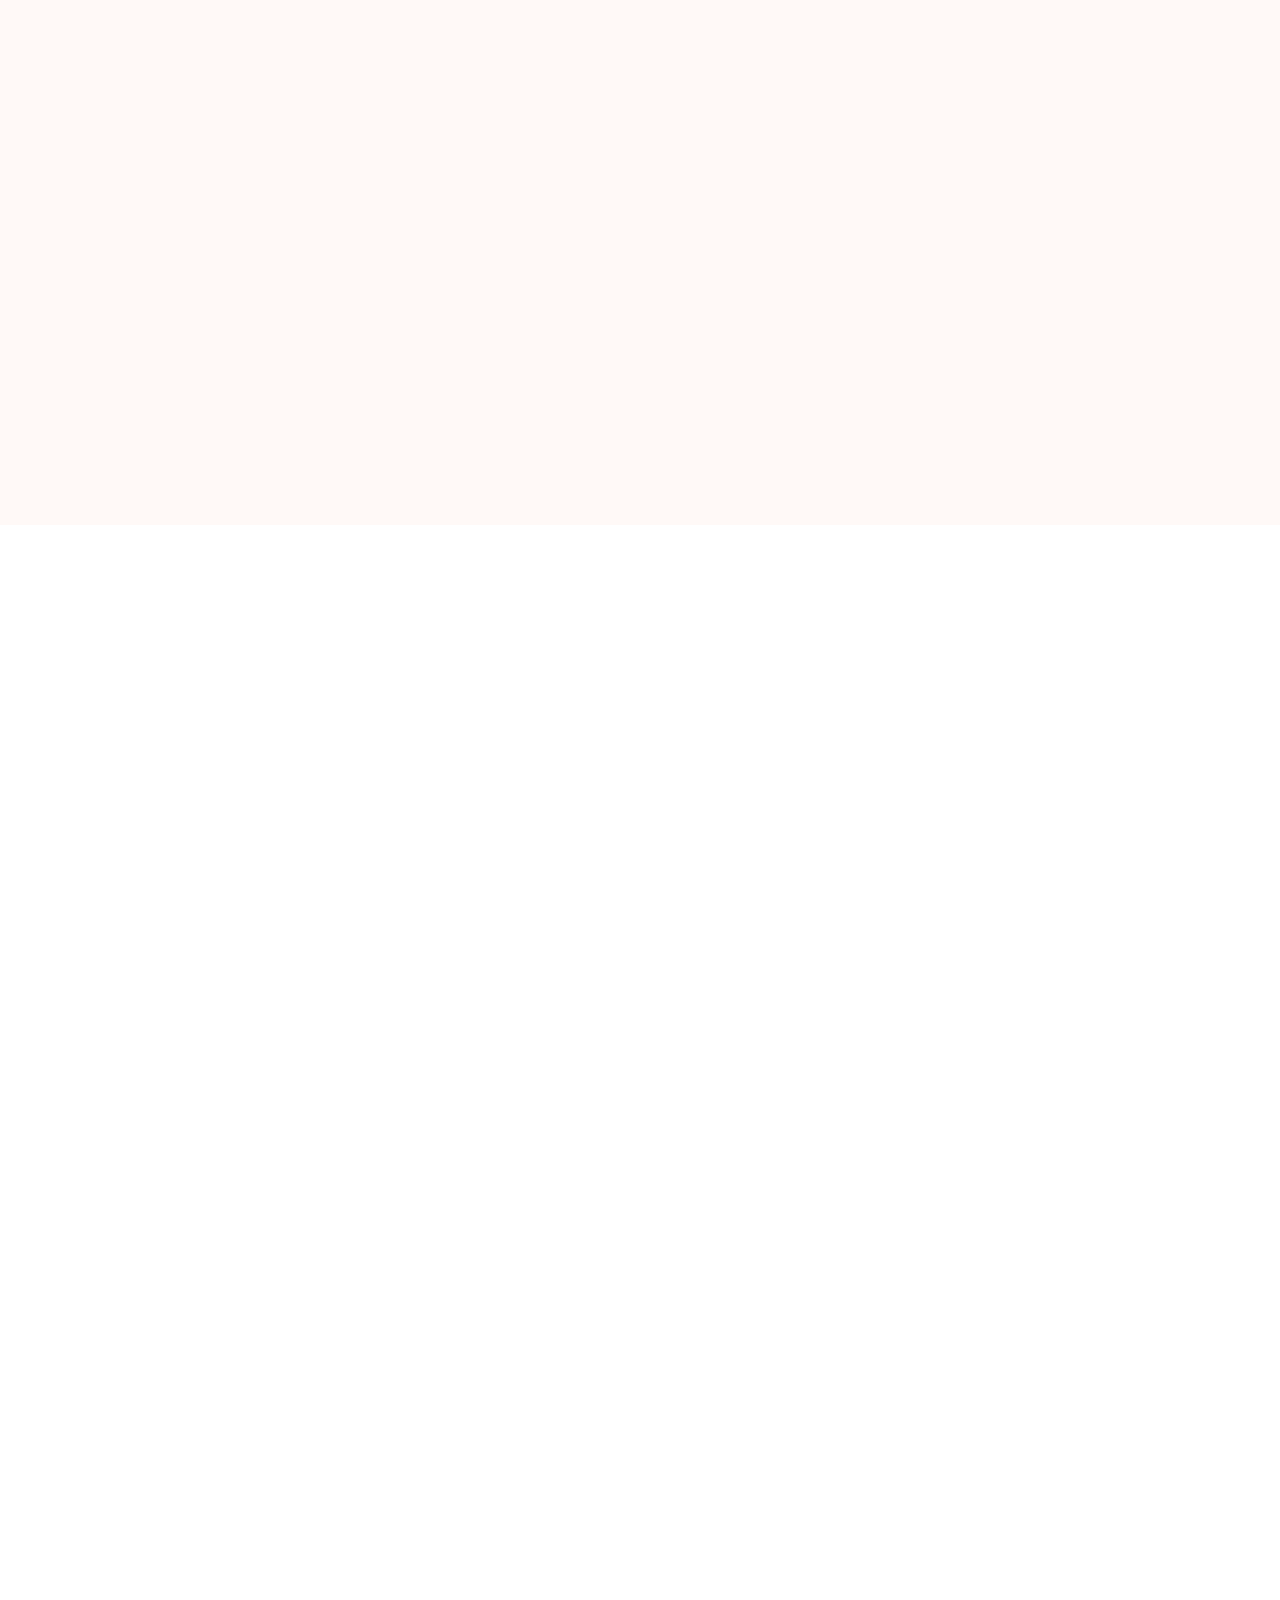
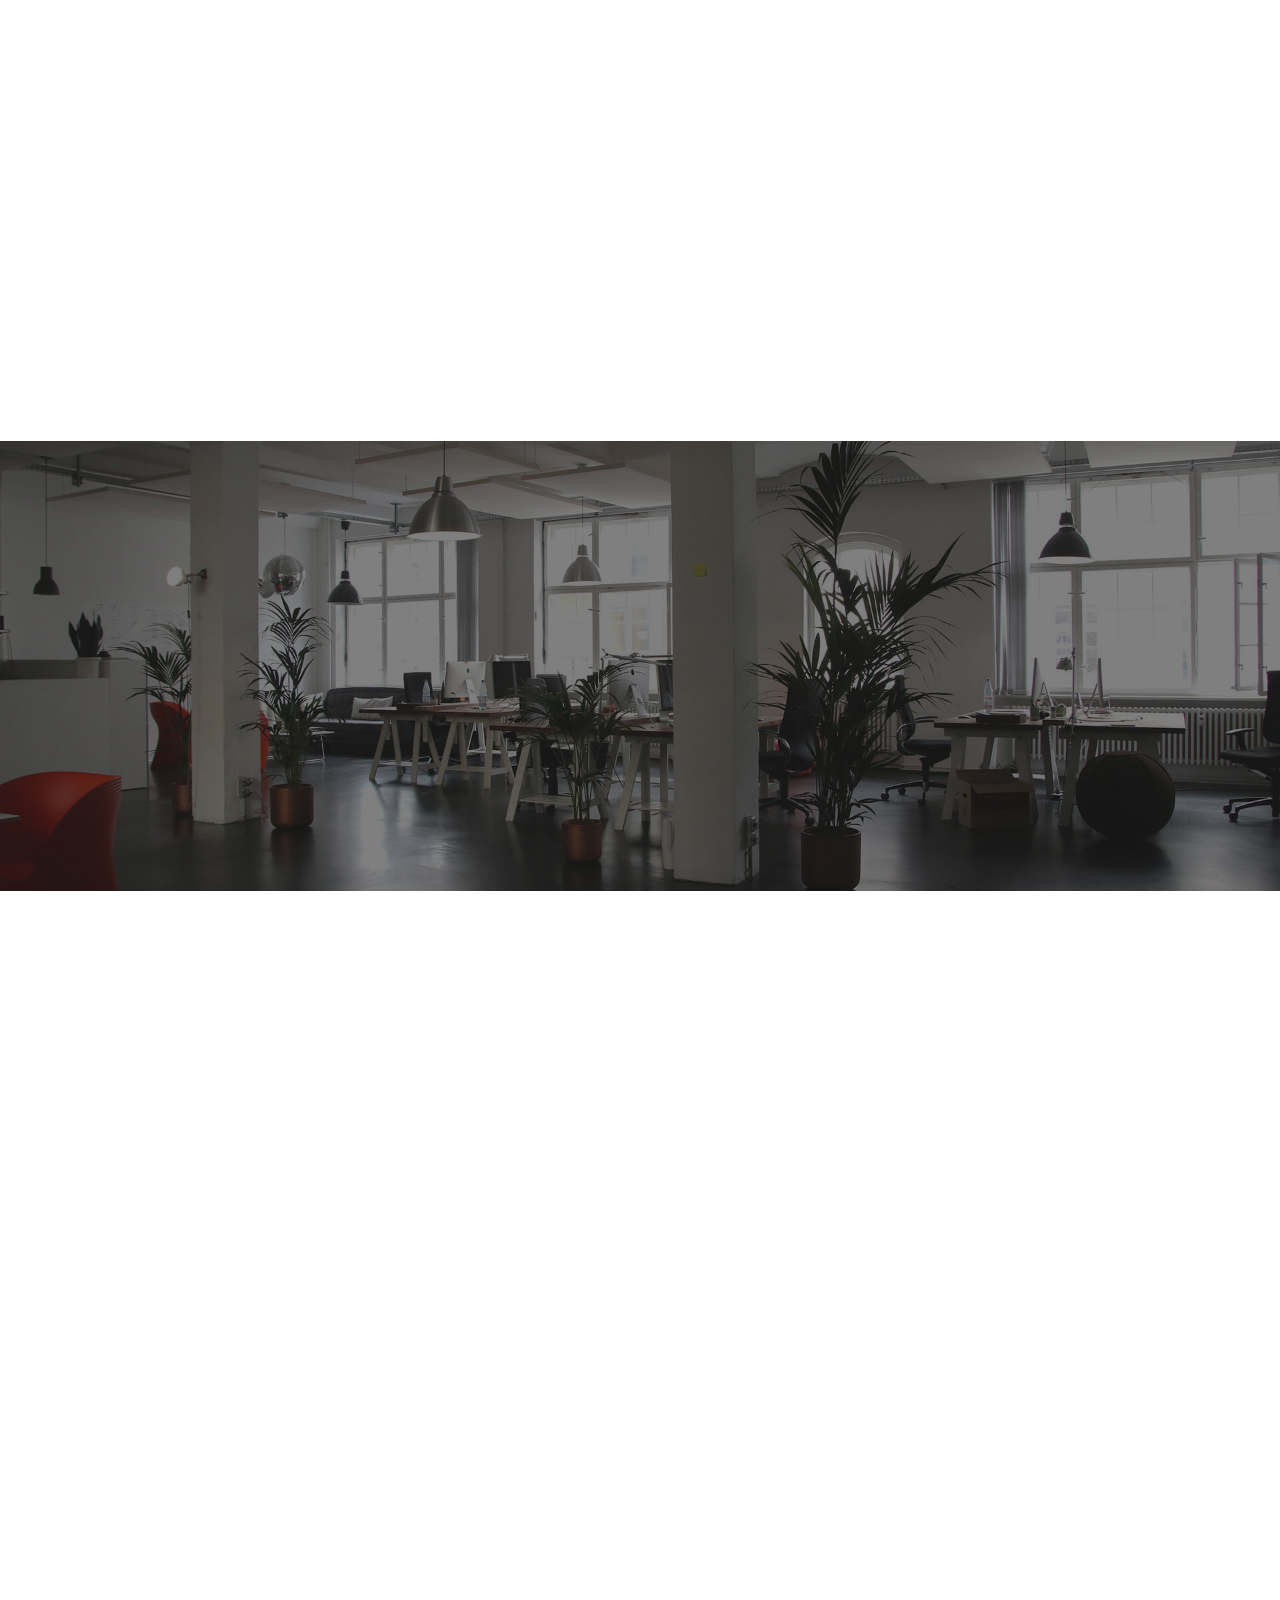
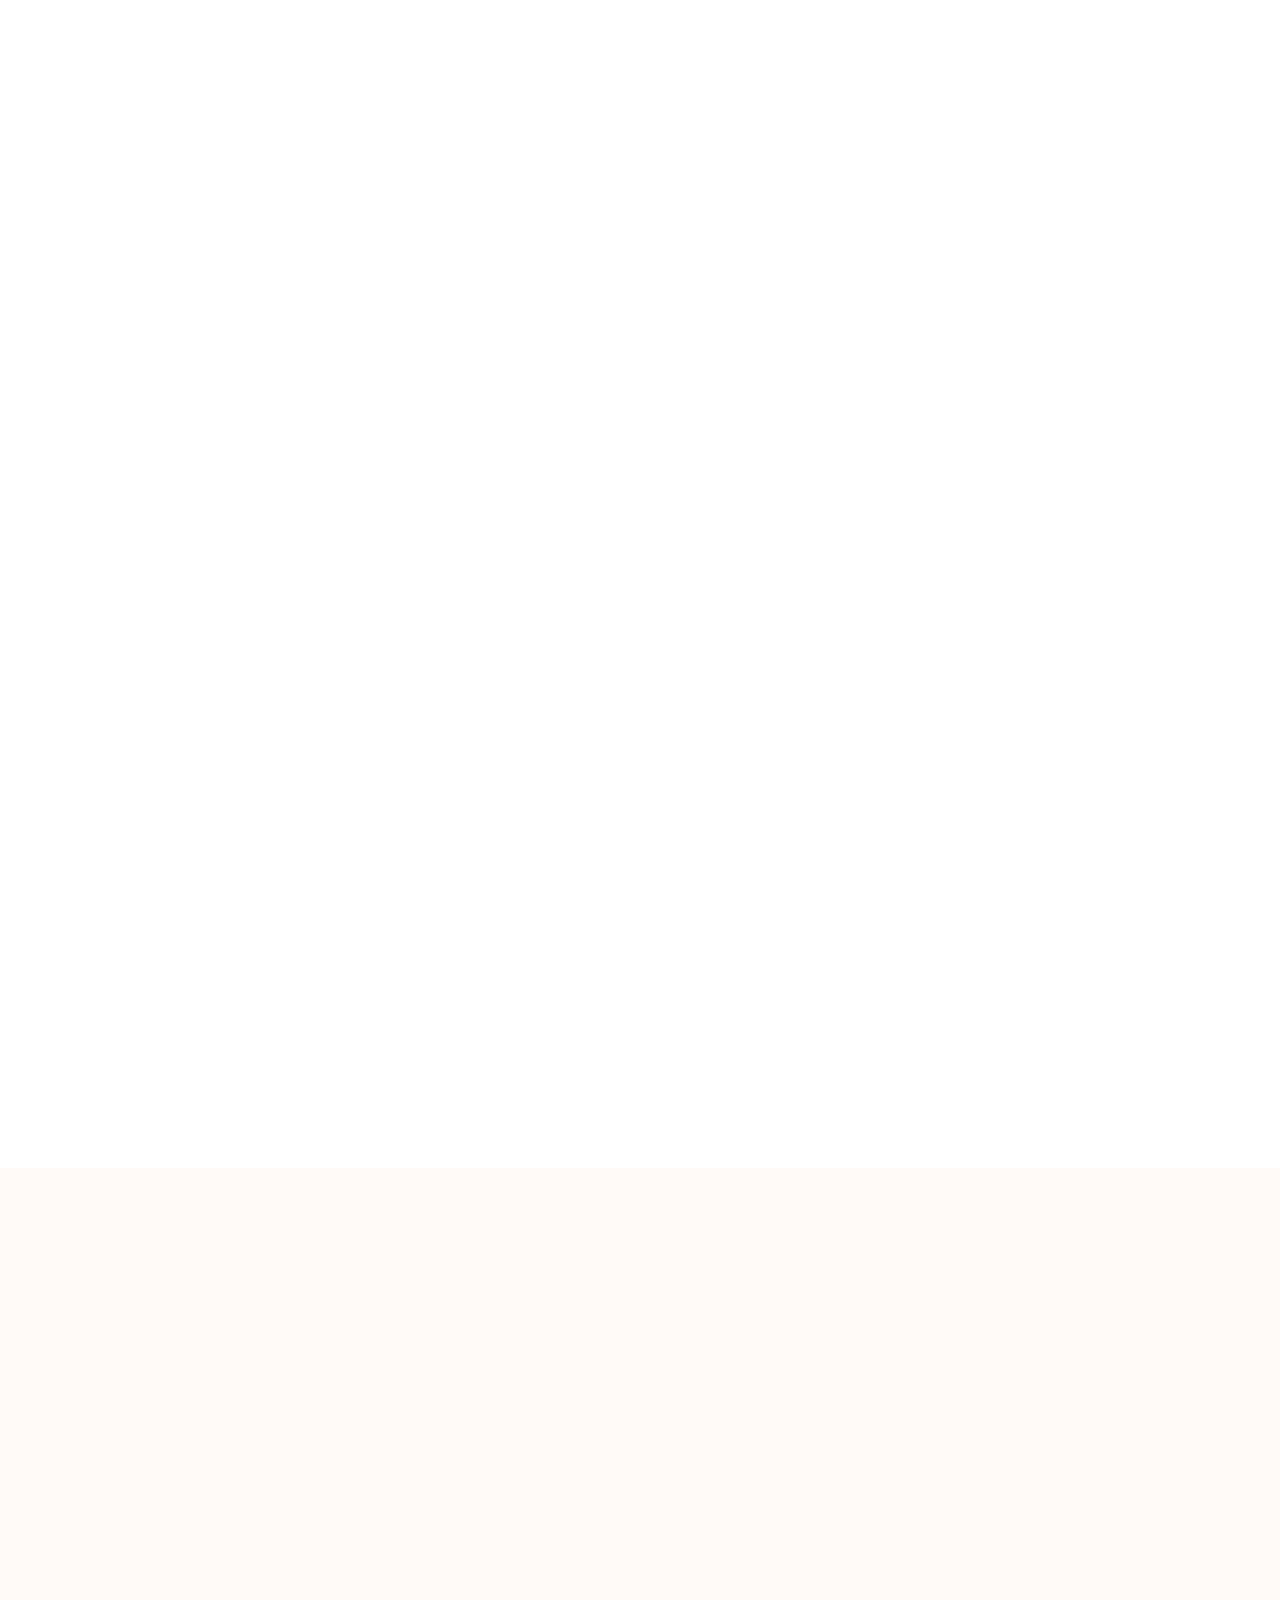
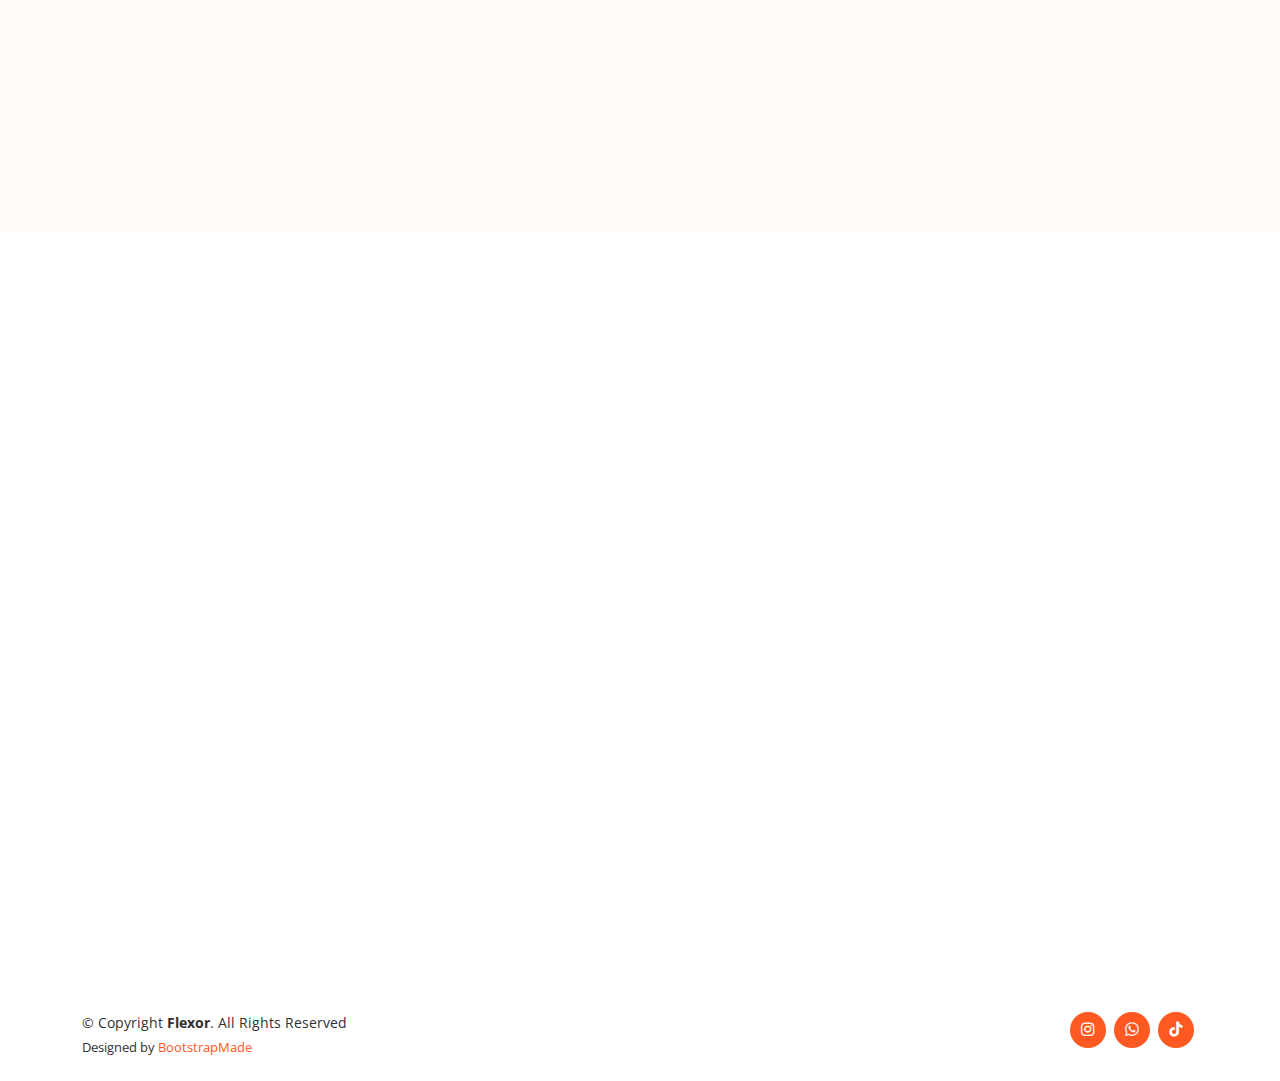
==== commit aadc78c9: "coba commit setelah byk update" ====
--- a/index.html
+++ b/index.html
@@ -5,7 +5,7 @@
   <meta charset="utf-8">
   <meta content="width=device-width, initial-scale=1.0" name="viewport">
 
-  <title>Flexor Bootstrap Template - Index</title>
+  <title>Grand Tabebuya Cimanggis - Depok</title>
   <meta content="" name="description">
   <meta content="" name="keywords">
 
@@ -69,7 +69,7 @@
           <li><a class="nav-link scrollto" href="#about">About</a></li>
           <li><a class="nav-link scrollto" href="#services">Services</a></li>
           <li><a class="nav-link scrollto " href="#portfolio">Portfolio</a></li>
-          <li><a class="nav-link scrollto" href="#team">Team</a></li>
+          <!-- <li><a class="nav-link scrollto" href="#team">Team</a></li> -->
           <li><a class="nav-link scrollto" href="#pricing">Pricing</a></li>
           <!-- <li><a href="blog.html">Blog</a></li> -->
           <li class="dropdown"><a href="#"><span>Drop Down</span> <i class="bi bi-chevron-down"></i></a>
@@ -175,7 +175,7 @@
           <div class="col-xl-7 col-lg-6 icon-boxes d-flex flex-column align-items-stretch justify-content-center py-5 px-lg-5">
             <h4 data-aos="fade-up">Tentang Kami</h4>
             <h3 data-aos="fade-up">Grand Tabebuya Cimanggis</h3>
-            <h2 data-aos="fade-up">"your favourite place to be"</h2>
+            <h4 data-aos="fade-up">"your favourite place to be"</h4>
             <p data-aos="fade-up">Mengawali Project Sejak 2021, GTC bertransformasi menjadi project kami yang terbesar. Desain awal di Kavling A & B sejumlah 88 unit. Kemudian karena permintaan dan potensi yang besar, GTC ekspansi ke sisi Timur sekitar 0,8ha. Kini GTC menepati lahan seluas +- 1,6ha dan menjadi perumahan terbesar dalam project kami. Total unit rumah di GTC adalah 144 unit ditambah 6 unit Ruko dan fasilitas lengkapnya.</p>
 
             <div class="icon-box" data-aos="fade-up">
@@ -601,7 +601,7 @@
     </section><!-- End Portfolio Section -->
 
     <!-- ======= Team Section ======= -->
-    <section id="team" class="team section-bg">
+    <!-- <section id="team" class="team section-bg">
       <div class="container">
 
         <div class="section-title">
@@ -686,7 +686,8 @@
         </div>
 
       </div>
-    </section><!-- End Team Section -->
+    </section> -->
+    <!-- End Team Section -->
 
     <!-- ======= Pricing Section ======= -->
     <section id="pricing" class="pricing">
@@ -708,7 +709,7 @@
                 <li>IMP/PBB Pecahan</li>
                 <li>AJB + Balik Nama</li>
                 <li>Pajak Pembeli</li>
-                <li>Massa ultricies mi</li>
+                <li>Instalasi PLN + PDAM</li>
               </ul>
               <div class="btn-wrap">
                 <a href="https://wa.me/6285691235723" class="btn-buy">Pesan</a>
@@ -742,7 +743,7 @@
                 <li>IMP/PBB Pecahan</li>
                 <li>AJB + Balik Nama</li>
                 <li>Pajak Pembeli</li>
-                <li>Massa ultricies mi</li>
+                <li>Instalasi PLN + PDAM</li>
               </ul>
               <div class="btn-wrap">
                 <a href="https://wa.me/6285691235723" class="btn-buy">Pesan</a>
@@ -760,7 +761,7 @@
                 <li>IMP/PBB Pecahan</li>
                 <li>AJB + Balik Nama</li>
                 <li>Pajak Pembeli</li>
-                <li>Massa ultricies mi</li>
+                <li>Instalasi PLN + PDAM</li>
               </ul>
               <div class="btn-wrap">
                 <a href="https://wa.me/6285691235723" class="btn-buy">Pesan</a>
@@ -779,7 +780,7 @@
 
         <div class="section-title">
           <h2 data-aos="fade-up">F.A.Q</h2>
-          <p data-aos="fade-up">Magnam dolores commodi suscipit. Necessitatibus eius consequatur ex aliquid fuga eum quidem. Sit sint consectetur velit. Quisquam quos quisquam cupiditate. Et nemo qui impedit suscipit alias ea. Quia fugiat sit in iste officiis commodi quidem hic quas.</p>
+          <p data-aos="fade-up">Frequently Answer Question: Daftar Pertanyaan dan Jawaban terkait Perumahan Grand Tabebuya Cimanggis</p>
         </div>
 
         <div class="faq-list">
@@ -850,7 +851,8 @@
         </div>
 
       </div>
-    </section><!-- End F.A.Q Section -->
+    </section>
+    <!-- End F.A.Q Section -->
 
     <!-- ======= Contact Section ======= -->
     <section id="contact" class="contact">
@@ -917,7 +919,8 @@
         </div>
 
       </div>
-    </section><!-- End Contact Section -->
+    </section>
+    <!-- End Contact Section -->
 
   </main><!-- End #main -->
 
@@ -993,9 +996,11 @@
         <a href="#" class="instagram"><i class="bx bxl-instagram"></i></a>
         <a href="#" class="google-plus"><i class="bx bxl-whatsapp"></i></a>
         <a href="https://wa.me/628569125723" class="linkedin"><i class="bx bxl-tiktok"></i></a>
+        
       </div>
     </div>
-  </footer><!-- End Footer -->
+  </footer>
+  <!-- End Footer -->
 
   <a href="#" class="back-to-top d-flex align-items-center justify-content-center"><i class="bi bi-arrow-up-short"></i></a>
 
